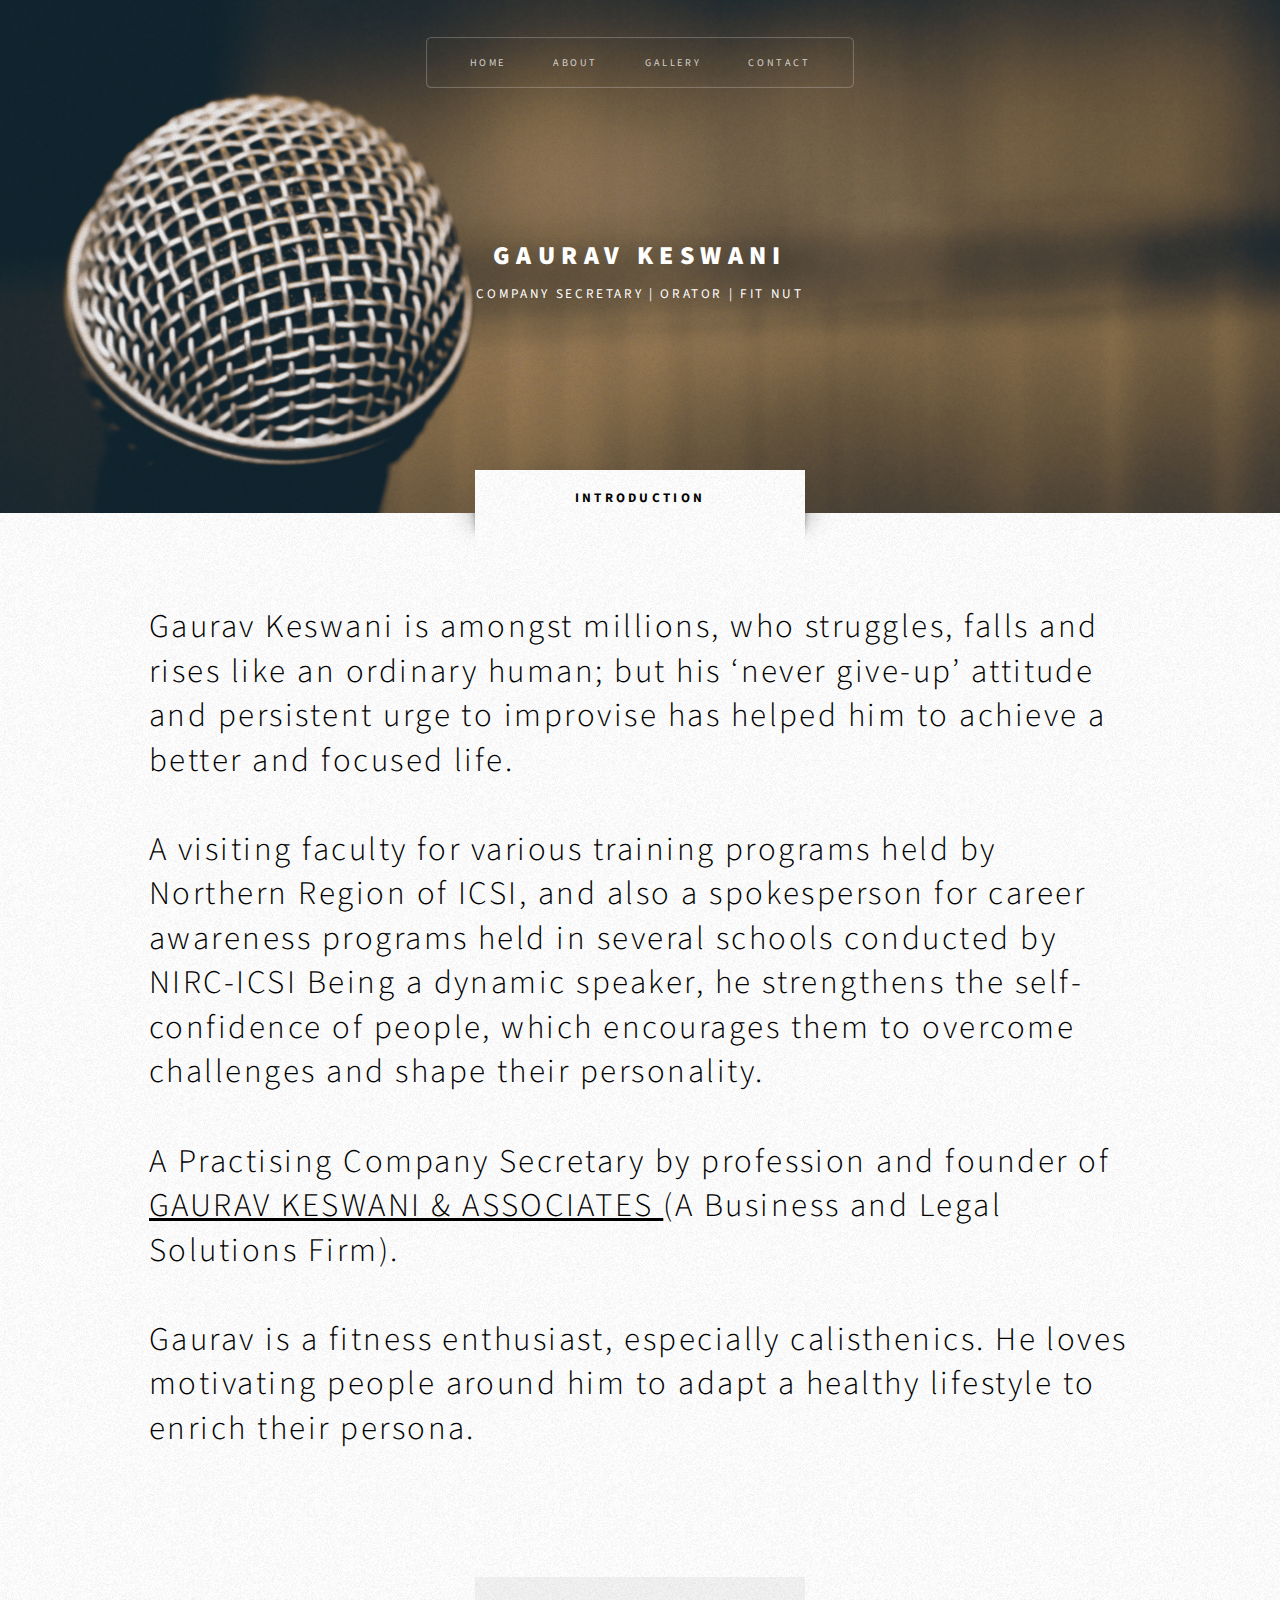
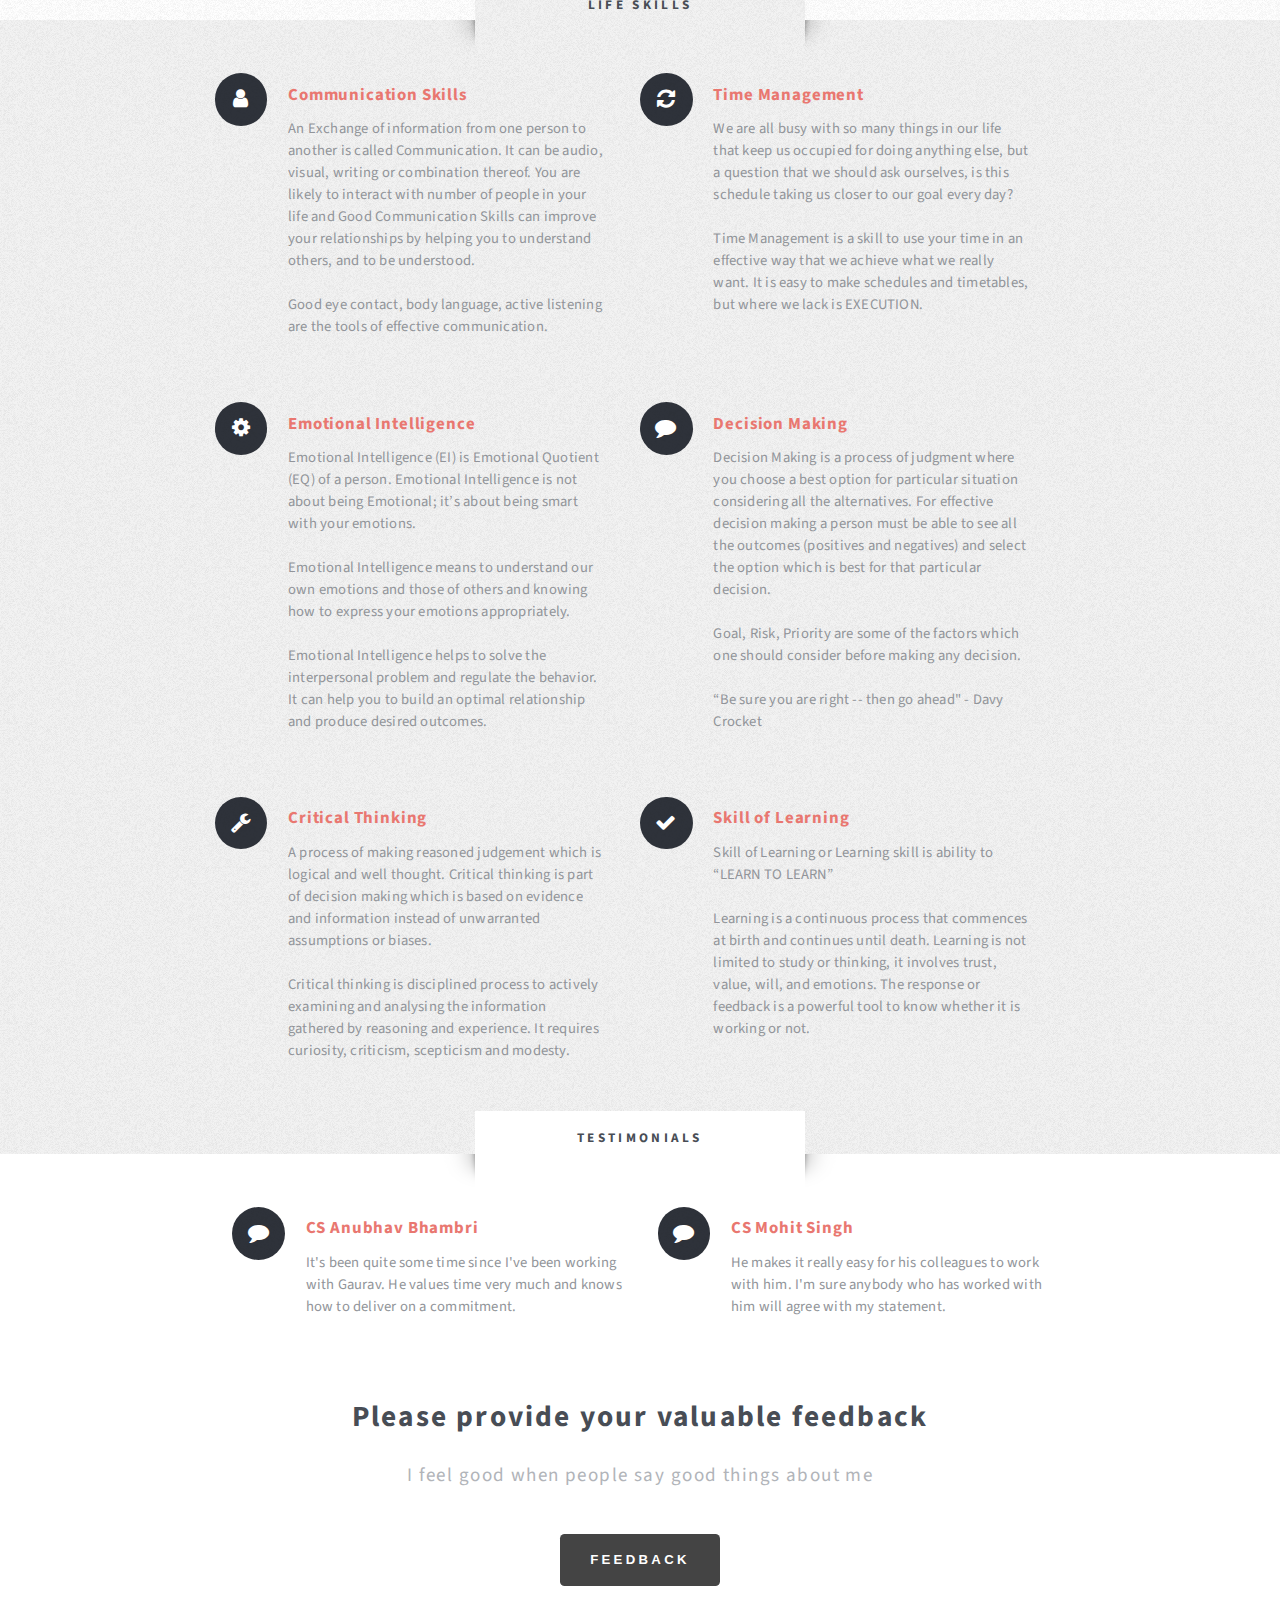
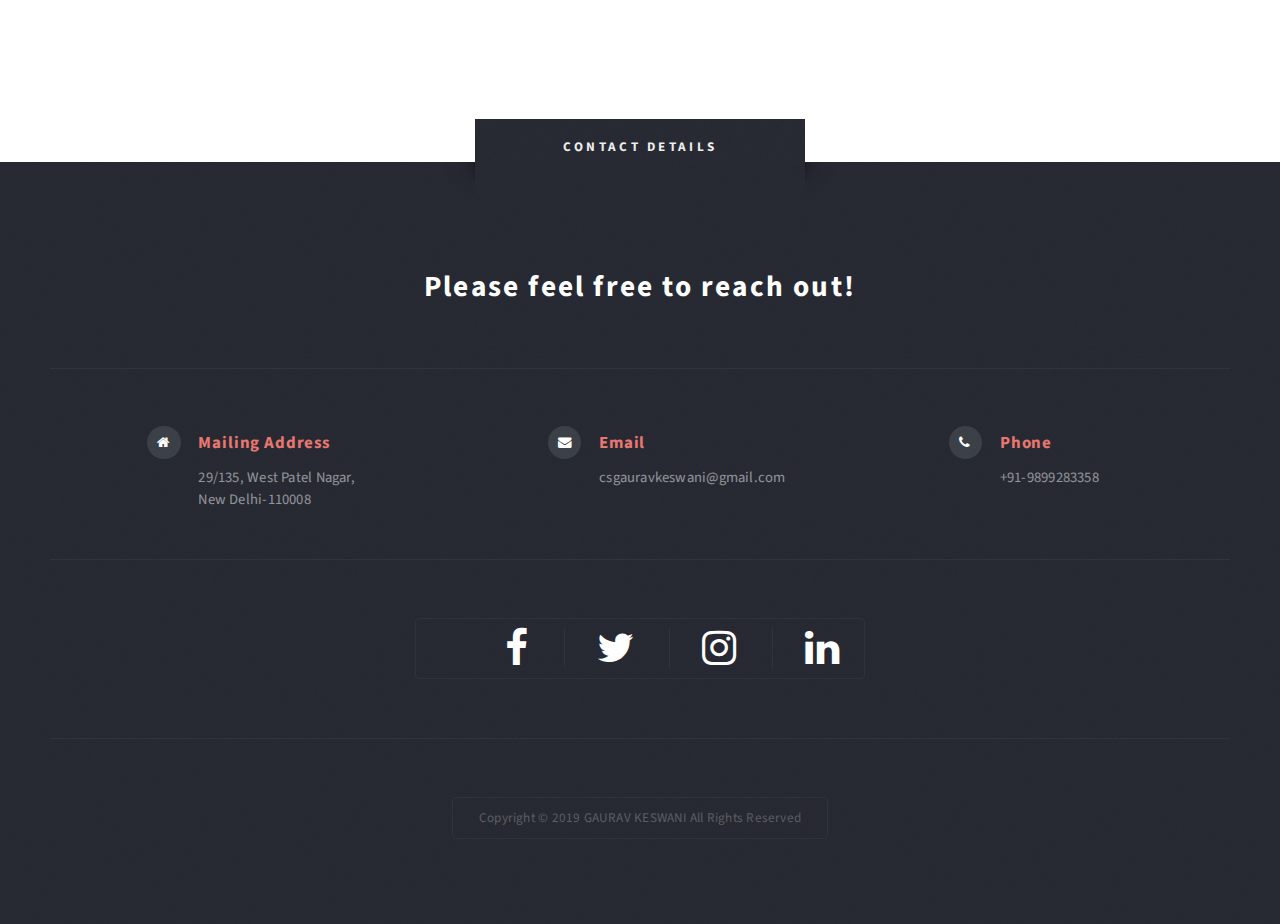
==== index.html @ 76a70253 "added responsiveness to footer social icons" ====
<!DOCTYPE HTML>
<!--
	Escape Velocity by HTML5 UP
	html5up.net | @ajlkn
	Free for personal and commercial use under the CCA 3.0 license (html5up.net/license)
-->
<html>
	<head>
		<title>Gaurav Keswani</title>
		<meta charset="utf-8" />
		<meta name="viewport" content="width=device-width, initial-scale=1, user-scalable=no" />
		<link rel="stylesheet" href="assets/css/main.css" />
	</head>
	<body class="homepage is-preload">
		<div id="page-wrapper">

			<!-- Header -->
				<section id="header" class="wrapper">

					<!-- Logo -->
						<div id="logo">
							<h1>Gaurav Keswani</h1>
							<p>Company Secretary | Orator | Fit Nut</p>
						</div>

					<!-- Nav -->
						<nav id="nav">
							<ul>
								<li class="current"><a href="/">Home</a></li>
								<li><a href="./about.html">About</a></li>
								<li><a href="/">Gallery</a></li>
								<li><a href="#footer">Contact</a></li>
							</ul>
						</nav>

				</section>

			<!-- Intro -->
				<section id="intro" class="wrapper style1">
					<div class="title">Introduction</div>
					<div class="container">
						<p class="style2">
							Gaurav Keswani is amongst millions, who struggles,  falls and rises like an ordinary human; but his ‘never give-up’ attitude and persistent urge to improvise has helped him to achieve a better and focused life. <br/> <br/>
							A visiting faculty for various training programs held by Northern Region of ICSI, and also a spokesperson for career awareness programs held in several schools conducted by NIRC-ICSI Being a dynamic speaker, he strengthens the self-confidence of people, which encourages them to overcome challenges and shape their personality.<br/> <br/>
							A Practising Company Secretary by profession and founder of <a href="https://gka.business.site/" target="_blank"><span style="text-decoration: underline"> GAURAV KESWANI & ASSOCIATES </span></a> (A Business and Legal Solutions Firm).<br/> <br/>
							Gaurav is a fitness enthusiast, especially calisthenics. He loves motivating people around him to adapt a healthy lifestyle to enrich their persona. 
						</p>
					</div>
				</section>

			<!-- Blog -->
			<section id="highlights" class="wrapper style3">
				<div class="title">Life Skills</div>
				<div class="container">
					<div class="row aln-center">
						<section id="features">
							<div class="feature-list">
								<div class="row">
									<div class="col-6 col-12-medium">
										<section>
											<h3 class="icon fa-user">Communication Skills</h3>
											<p>An Exchange of information from one person to another is called Communication. It can be audio, visual, writing or combination thereof. You are likely to interact with number of people in your life and Good Communication Skills can improve your relationships by helping you to understand others, and to be understood.<br/> <br/>
												Good eye contact, body language, active listening are the tools of effective communication.
											</p>
										</section>
									</div>
									<div class="col-6 col-12-medium">
										<section>
											<h3 class="icon fa-refresh">Time Management</h3>
											<p>We are all busy with so many things in our life that keep us occupied for doing anything else, but a question that we should ask ourselves, is this schedule taking us closer to our goal every day? <br/> <br/>
												Time Management is a skill to use your time in an effective way that we achieve what we really want. It is easy to make schedules and timetables, but where we lack is EXECUTION. 
											</p>
										</section>
									</div>
									<div class="col-6 col-12-medium">
										<section>
											<h3 class="icon fa-cog">Emotional Intelligence</h3>
											<p>Emotional Intelligence (EI) is Emotional Quotient (EQ) of a person. Emotional Intelligence is not about being Emotional; it’s about being smart with your emotions.<br/> <br/>
												Emotional Intelligence means to understand our own emotions and those of others and knowing how to express your emotions appropriately.<br/> <br/>
												Emotional Intelligence helps to solve the interpersonal problem and regulate the behavior. It can help you to build an optimal relationship and produce desired outcomes.
											</p>
										</section>
									</div>
									<div class="col-6 col-12-medium">
										<section>
											<h3 class="icon fa-comment">Decision Making</h3>
											<p>Decision Making is a process of judgment where you choose a best option for particular situation considering all the alternatives. For effective decision making a person must be able to see all the outcomes (positives and negatives) and select the option which is best for that particular decision.<br/> <br/>
											Goal, Risk, Priority are some of the factors which one should consider before making any decision.<br/> <br/>
											“Be sure you are right -- then go ahead" - Davy Crocket
											</p>
										</section>
									</div>
									<div class="col-6 col-12-medium">
										<section>
											<h3 class="icon fa-wrench">Critical Thinking</h3>
											<p>A process of making reasoned judgement which is logical and well thought. Critical thinking is part of decision making which is based on evidence and information instead of unwarranted assumptions or biases. <br/> <br/>
												Critical thinking is disciplined process to actively examining and analysing the information gathered by reasoning and experience. It requires curiosity, criticism, scepticism and modesty.
											</p>
										</section>
									</div>
									<div class="col-6 col-12-medium">
										<section>
											<h3 class="icon fa-check">Skill of Learning</h3>
											<p>Skill of Learning or Learning skill is ability to “LEARN TO LEARN”<br/> <br/>
												Learning is a continuous process that commences at birth and continues until death. Learning is not limited to study or thinking, it involves trust, value, will, and emotions. The response or feedback is a powerful tool to know whether it is working or not.
											</p>
										</section>
									</div>
								</div>
							</div>
						</section>
					</div>
				</div>
			</section>

			<!-- Testimonials -->
				<section id="main" class="wrapper style2">
					<div class="title">Testimonials</div>
					<div class="container">
						<!-- Features -->
						<section id="features">
							<div class="feature-list">
								<div class="row">
									<div class="col-6 col-12-medium">
										<section>
											<h3 class="icon fa-comment">CS Anubhav Bhambri</h3>
											<p>It's been quite some time since I've been working with Gaurav. He values time very much and knows how to deliver on a commitment.</p>
										</section>
									</div>
									<div class="col-6 col-12-medium">
										<section>
											<h3 class="icon fa-comment">CS Mohit Singh</h3>
											<p>He makes it really easy for his colleagues to work with him. I'm sure anybody who has worked with him will agree with my statement.</p>
										</section>
									</div>
								</div>
							</div> <br/> <br/>
							<header class="style1">
								<h2>Please provide your valuable feedback</h2>
								<p>I feel good when people say good things about me</p><br/><br/>
								<a href="./feedback-form.html" target="_blank">
									<button class="feedback-button" style="color: white">Feedback</button>
								</a>
							</header>
						</section>
					</div>
				</section>

			<!-- Footer -->
				<section id="footer" class="wrapper">
					<div class="title">Contact Details</div>
					<div class="container">
						<header class="style1">
							<h2>Please feel free to reach out!</h2>
						</header>
						<div class="row">
							<div class="col-12-medium footer-container">
								
								<!-- Contact -->
								<section class="feature-list small">
									<div class="row" style="display: flex; align-items: flex-start; justify-content: space-between">
										<div style="width: 30%" class="col-6 col-12-small footer-items">
											<section>
												<h3 class="icon fa-home">Mailing Address</h3>
												<p>
													29/135, West Patel Nagar, <br />
													New Delhi-110008
												</p>
											</section>
										</div>
										<div style="width: 30%" class="col-6 col-12-small footer-items">
											<section>
												<h3 class="icon fa-envelope">Email</h3>
												<p>
													csgauravkeswani@gmail.com
												</p>
											</section>
										</div>
											<div style="width: 30%" class="col-6 col-12-small footer-items">
												<section>
													<h3 class="icon fa-phone">Phone</h3>
													<p>
														+91-9899283358
													</p>
												</section>
											</div>
									</section>

							</div>
						</div>
						<div id="copyright">
							<ul style="margin: auto">
								<a href="https://www.facebook.com/Gaurav287" target="_blank" style="text-decoration: none;">
									<li class="icon fa-facebook footer-social-icons" style="color: white; font-size: 2rem; border-left: none !important;"></li>
								</a>
								<a href="https://twitter.com/gauravkeswani28" target="_blank" style="text-decoration: none">
									<li class="icon fa-twitter footer-social-icons"></li>
								</a>
								<a href="https://www.instagram.com/gkeswani1/" target="_blank" style="text-decoration: none">
									<li class="icon fa-instagram footer-social-icons"></li>
								</a>
								<a href="https://www.linkedin.com/in/gauravkeswani287/?originalSubdomain=in" target="_blank" style="text-decoration: none">
									<li class="icon fa-linkedin footer-social-icons"></li>
								</a>
							</ul>
						</div>
						<div id="copyright">
							<ul>
								<li>Copyright &copy; 2019 GAURAV KESWANI All Rights Reserved</li>
							</ul>
						</div>
					</div>
				</section>

		</div>

		<!-- Scripts -->
			<script src="assets/js/jquery.min.js"></script>
			<script src="assets/js/jquery.dropotron.min.js"></script>
			<script src="assets/js/browser.min.js"></script>
			<script src="assets/js/breakpoints.min.js"></script>
			<script src="assets/js/util.js"></script>
			<script src="assets/js/main.js"></script>
	</body>
</html>
---- assets/css/main.css ----
@import url("font-awesome.min.css");
@import url("https://fonts.googleapis.com/css?family=Source+Sans+Pro:400,400italic,700,900");

/*
	Escape Velocity by HTML5 UP
	html5up.net | @ajlkn
	Free for personal and commercial use under the CCA 3.0 license (html5up.net/license)
*/

html, body, div, span, applet, object,
iframe, h1, h2, h3, h4, h5, h6, p, blockquote,
pre, a, abbr, acronym, address, big, cite,
code, del, dfn, em, img, ins, kbd, q, s, samp,
small, strike, strong, sub, sup, tt, var, b,
u, i, center, dl, dt, dd, ol, ul, li, fieldset,
form, label, legend, table, caption, tbody,
tfoot, thead, tr, th, td, article, aside,
canvas, details, embed, figure, figcaption,
footer, header, hgroup, menu, nav, output, ruby,
section, summary, time, mark, audio, video {
	margin: 0;
	padding: 0;
	border: 0;
	font-size: 100%;
	font: inherit;
	vertical-align: baseline;}

article, aside, details, figcaption, figure,
footer, header, hgroup, menu, nav, section {
	display: block;}

body {
	line-height: 1;
}

ol, ul {
	list-style: none;
}

blockquote, q {
	quotes: none;
}

	blockquote:before, blockquote:after, q:before, q:after {
		content: '';
		content: none;
	}

table {
	border-collapse: collapse;
	border-spacing: 0;
}

body {
	-webkit-text-size-adjust: none;
}

mark {
	background-color: transparent;
	color: inherit;
}

input::-moz-focus-inner {
	border: 0;
	padding: 0;
}

input, select, textarea {
	-moz-appearance: none;
	-webkit-appearance: none;
	-ms-appearance: none;
	appearance: none;
}

/* Basic */

	@-ms-viewport {
		width: device-width;
	}

	html {
		box-sizing: border-box;
	}

	*, *:before, *:after {
		box-sizing: inherit;
	}

	body.is-preload *, body.is-preload *:before, body.is-preload *:after {
		-moz-animation: none !important;
		-webkit-animation: none !important;
		-ms-animation: none !important;
		animation: none !important;
		-moz-transition: none !important;
		-webkit-transition: none !important;
		-ms-transition: none !important;
		transition: none !important;
	}

	body, input, textarea, select {
		font-family: 'Source Sans Pro', sans-serif;
		font-weight: 400;
		color: #919499;
		font-size: 14pt;
		line-height: 1.75em;
		letter-spacing: 0.025em;
	}

	h1, h2, h3, h4, h5, h6 {
		font-weight: 700;
		color: #484d55;
	}

		h1 a, h2 a, h3 a, h4 a, h5 a, h6 a {
			color: inherit;
			text-decoration: none;
		}

	a {
		-moz-transition: color .25s ease-in-out;
		-webkit-transition: color .25s ease-in-out;
		-ms-transition: color .25s ease-in-out;
		transition: color .25s ease-in-out;
		text-decoration: underline;
		color: #717479;
	}

		a:hover {
			text-decoration: none;
		}

	strong, b {
		font-weight: 700;
		color: #484d55;
	}

	blockquote {
		border-left: solid 0.5em #ddd;
		padding: 1em 0 1em 2em;
		font-style: italic;
	}

	em, i {
		font-style: italic;
	}

	hr {
		border: 0;
		border-top: solid 1px #ddd;
		margin: 2em 0 2em 0;
	}

	sub {
		position: relative;
		top: 0.5em;
		font-size: 0.8em;
	}

	sup {
		position: relative;
		top: -0.5em;
		font-size: 0.8em;
	}

	.nobr {
		white-space: nowrap;
	}

	br.clear {
		clear: both;
	}

	p, ul, ol, dl, table, blockquote, form {
		margin-bottom: 2em;
	}

/* Container */

	.container {
		margin: 0 auto;
		max-width: 100%;
		width: 68em;
	}

		@media screen and (max-width: 1680px) {

			.container {
				width: 70em;
			}

		}

		@media screen and (max-width: 1280px) {

			.container {
				width: calc(100% - 100px);
			}

		}

		@media screen and (max-width: 980px) {

			.container {
				width: calc(100% - 100px);
			}

		}

		@media screen and (max-width: 736px) {

			.container {
				width: calc(100% - 40px);
			}

		}

/* Row */

	.row {
		display: flex;
		/* flex-wrap: wrap; */
		box-sizing: border-box;
		align-items: stretch;
		width: 100%;
	}

		.row > * {
			box-sizing: border-box;
		}

		.row.gtr-uniform > * > :last-child {
			margin-bottom: 0;
		}

		.row.aln-left {
			justify-content: flex-start;
		}

		.row.aln-center {
			justify-content: center;
		}

		.row.aln-right {
			justify-content: flex-end;
		}

		.row.aln-top {
			align-items: flex-start;
		}

		.row.aln-middle {
			align-items: center;
		}

		.row.aln-bottom {
			align-items: flex-end;
		}

		.row > .imp {
			order: -1;
		}

		.row > .col-1 {
			width: 8.3333333333%;
		}

		.row > .off-1 {
			margin-left: 8.3333333333%;
		}

		.row > .col-2 {
			width: 16.6666666667%;
		}

		.row > .off-2 {
			margin-left: 16.6666666667%;
		}

		.row > .col-3 {
			width: 25%;
		}

		.row > .off-3 {
			margin-left: 25%;
		}

		.row > .col-4 {
			width: 33.3333333333%;
		}

		.row > .off-4 {
			margin-left: 33.3333333333%;
		}

		.row > .col-5 {
			width: 41.6666666667%;
		}

		.row > .off-5 {
			margin-left: 41.6666666667%;
		}

		.row > .col-6 {
			width: 50%;
		}

		.row > .off-6 {
			margin-left: 50%;
		}

		.row > .col-7 {
			width: 58.3333333333%;
		}

		.row > .off-7 {
			margin-left: 58.3333333333%;
		}

		.row > .col-8 {
			width: 66.6666666667%;
		}

		.row > .off-8 {
			margin-left: 66.6666666667%;
		}

		.row > .col-9 {
			width: 75%;
		}

		.row > .off-9 {
			margin-left: 75%;
		}

		.row > .col-10 {
			width: 83.3333333333%;
		}

		.row > .off-10 {
			margin-left: 83.3333333333%;
		}

		.row > .col-11 {
			width: 91.6666666667%;
		}

		.row > .off-11 {
			margin-left: 91.6666666667%;
		}

		.row > .col-12 {
			width: 100%;
		}

		.row > .off-12 {
			margin-left: 100%;
		}

		.row.gtr-0 {
			margin-top: 0px;
			margin-left: 0px;
		}

			.row.gtr-0 > * {
				padding: 0px 0 0 0px;
			}

			.row.gtr-0.gtr-uniform {
				margin-top: 0px;
			}

				.row.gtr-0.gtr-uniform > * {
					padding-top: 0px;
				}

		.row.gtr-25 {
			margin-top: -12.5px;
			margin-left: -12.5px;
		}

			.row.gtr-25 > * {
				padding: 12.5px 0 0 12.5px;
			}

			.row.gtr-25.gtr-uniform {
				margin-top: -12.5px;
			}

				.row.gtr-25.gtr-uniform > * {
					padding-top: 12.5px;
				}

		.row.gtr-50 {
			margin-top: -25px;
			margin-left: -25px;
		}

			.row.gtr-50 > * {
				padding: 25px 0 0 25px;
			}

			.row.gtr-50.gtr-uniform {
				margin-top: -25px;
			}

				.row.gtr-50.gtr-uniform > * {
					padding-top: 25px;
				}

		.row {
			margin-top: -50px;
			margin-left: -50px;
		}

			.row > * {
				padding: 50px 0 0 50px;
			}

			.row.gtr-uniform {
				margin-top: -50px;
			}

				.row.gtr-uniform > * {
					padding-top: 50px;
				}

		.row.gtr-150 {
			margin-top: -75px;
			margin-left: -75px;
		}

			.row.gtr-150 > * {
				padding: 75px 0 0 75px;
			}

			.row.gtr-150.gtr-uniform {
				margin-top: -75px;
			}

				.row.gtr-150.gtr-uniform > * {
					padding-top: 75px;
				}

		.row.gtr-200 {
			margin-top: -100px;
			margin-left: -100px;
		}

			.row.gtr-200 > * {
				padding: 100px 0 0 100px;
			}

			.row.gtr-200.gtr-uniform {
				margin-top: -100px;
			}

				.row.gtr-200.gtr-uniform > * {
					padding-top: 100px;
				}

		@media screen and (max-width: 1680px) {

			.row {
				display: flex;
				flex-wrap: wrap;
				box-sizing: border-box;
				align-items: stretch;
			}

				.row > * {
					box-sizing: border-box;
				}

				.row.gtr-uniform > * > :last-child {
					margin-bottom: 0;
				}

				.row.aln-left {
					justify-content: flex-start;
				}

				.row.aln-center {
					justify-content: center;
				}

				.row.aln-right {
					justify-content: flex-end;
				}

				.row.aln-top {
					align-items: flex-start;
				}

				.row.aln-middle {
					align-items: center;
				}

				.row.aln-bottom {
					align-items: flex-end;
				}

				.row > .imp-xlarge {
					order: -1;
				}

				.row > .col-1-xlarge {
					width: 8.3333333333%;
				}

				.row > .off-1-xlarge {
					margin-left: 8.3333333333%;
				}

				.row > .col-2-xlarge {
					width: 16.6666666667%;
				}

				.row > .off-2-xlarge {
					margin-left: 16.6666666667%;
				}

				.row > .col-3-xlarge {
					width: 25%;
				}

				.row > .off-3-xlarge {
					margin-left: 25%;
				}

				.row > .col-4-xlarge {
					width: 33.3333333333%;
				}

				.row > .off-4-xlarge {
					margin-left: 33.3333333333%;
				}

				.row > .col-5-xlarge {
					width: 41.6666666667%;
				}

				.row > .off-5-xlarge {
					margin-left: 41.6666666667%;
				}

				.row > .col-6-xlarge {
					width: 50%;
				}

				.row > .off-6-xlarge {
					margin-left: 50%;
				}

				.row > .col-7-xlarge {
					width: 58.3333333333%;
				}

				.row > .off-7-xlarge {
					margin-left: 58.3333333333%;
				}

				.row > .col-8-xlarge {
					width: 66.6666666667%;
				}

				.row > .off-8-xlarge {
					margin-left: 66.6666666667%;
				}

				.row > .col-9-xlarge {
					width: 75%;
				}

				.row > .off-9-xlarge {
					margin-left: 75%;
				}

				.row > .col-10-xlarge {
					width: 83.3333333333%;
				}

				.row > .off-10-xlarge {
					margin-left: 83.3333333333%;
				}

				.row > .col-11-xlarge {
					width: 91.6666666667%;
				}

				.row > .off-11-xlarge {
					margin-left: 91.6666666667%;
				}

				.row > .col-12-xlarge {
					width: 100%;
				}

				.row > .off-12-xlarge {
					margin-left: 100%;
				}

				.row.gtr-0 {
					margin-top: 0px;
					margin-left: 0px;
				}

					.row.gtr-0 > * {
						padding: 0px 0 0 0px;
					}

					.row.gtr-0.gtr-uniform {
						margin-top: 0px;
					}

						.row.gtr-0.gtr-uniform > * {
							padding-top: 0px;
						}

				.row.gtr-25 {
					margin-top: -12.5px;
					margin-left: -12.5px;
				}

					.row.gtr-25 > * {
						padding: 12.5px 0 0 12.5px;
					}

					.row.gtr-25.gtr-uniform {
						margin-top: -12.5px;
					}

						.row.gtr-25.gtr-uniform > * {
							padding-top: 12.5px;
						}

				.row.gtr-50 {
					margin-top: -25px;
					margin-left: -25px;
				}

					.row.gtr-50 > * {
						padding: 25px 0 0 25px;
					}

					.row.gtr-50.gtr-uniform {
						margin-top: -25px;
					}

						.row.gtr-50.gtr-uniform > * {
							padding-top: 25px;
						}

				.row {
					margin-top: -50px;
					margin-left: -50px;
				}

					.row > * {
						padding: 50px 0 0 50px;
					}

					.row.gtr-uniform {
						margin-top: -50px;
					}

						.row.gtr-uniform > * {
							padding-top: 50px;
						}

				.row.gtr-150 {
					margin-top: -75px;
					margin-left: -75px;
				}

					.row.gtr-150 > * {
						padding: 75px 0 0 75px;
					}

					.row.gtr-150.gtr-uniform {
						margin-top: -75px;
					}

						.row.gtr-150.gtr-uniform > * {
							padding-top: 75px;
						}

				.row.gtr-200 {
					margin-top: -100px;
					margin-left: -100px;
				}

					.row.gtr-200 > * {
						padding: 100px 0 0 100px;
					}

					.row.gtr-200.gtr-uniform {
						margin-top: -100px;
					}

						.row.gtr-200.gtr-uniform > * {
							padding-top: 100px;
						}

		}

		@media screen and (max-width: 1280px) {

			.row {
				display: flex;
				flex-wrap: wrap;
				box-sizing: border-box;
				align-items: stretch;
			}

				.row > * {
					box-sizing: border-box;
				}

				.row.gtr-uniform > * > :last-child {
					margin-bottom: 0;
				}

				.row.aln-left {
					justify-content: flex-start;
				}

				.row.aln-center {
					justify-content: center;
				}

				.row.aln-right {
					justify-content: flex-end;
				}

				.row.aln-top {
					align-items: flex-start;
				}

				.row.aln-middle {
					align-items: center;
				}

				.row.aln-bottom {
					align-items: flex-end;
				}

				.row > .imp-large {
					order: -1;
				}

				.row > .col-1-large {
					width: 8.3333333333%;
				}

				.row > .off-1-large {
					margin-left: 8.3333333333%;
				}

				.row > .col-2-large {
					width: 16.6666666667%;
				}

				.row > .off-2-large {
					margin-left: 16.6666666667%;
				}

				.row > .col-3-large {
					width: 25%;
				}

				.row > .off-3-large {
					margin-left: 25%;
				}

				.row > .col-4-large {
					width: 33.3333333333%;
				}

				.row > .off-4-large {
					margin-left: 33.3333333333%;
				}

				.row > .col-5-large {
					width: 41.6666666667%;
				}

				.row > .off-5-large {
					margin-left: 41.6666666667%;
				}

				.row > .col-6-large {
					width: 50%;
				}

				.row > .off-6-large {
					margin-left: 50%;
				}

				.row > .col-7-large {
					width: 58.3333333333%;
				}

				.row > .off-7-large {
					margin-left: 58.3333333333%;
				}

				.row > .col-8-large {
					width: 66.6666666667%;
				}

				.row > .off-8-large {
					margin-left: 66.6666666667%;
				}

				.row > .col-9-large {
					width: 75%;
				}

				.row > .off-9-large {
					margin-left: 75%;
				}

				.row > .col-10-large {
					width: 83.3333333333%;
				}

				.row > .off-10-large {
					margin-left: 83.3333333333%;
				}

				.row > .col-11-large {
					width: 91.6666666667%;
				}

				.row > .off-11-large {
					margin-left: 91.6666666667%;
				}

				.row > .col-12-large {
					width: 100%;
				}

				.row > .off-12-large {
					margin-left: 100%;
				}

				.row.gtr-0 {
					margin-top: 0px;
					margin-left: 0px;
				}

					.row.gtr-0 > * {
						padding: 0px 0 0 0px;
					}

					.row.gtr-0.gtr-uniform {
						margin-top: 0px;
					}

						.row.gtr-0.gtr-uniform > * {
							padding-top: 0px;
						}

				.row.gtr-25 {
					margin-top: -8.75px;
					margin-left: -8.75px;
				}

					.row.gtr-25 > * {
						padding: 8.75px 0 0 8.75px;
					}

					.row.gtr-25.gtr-uniform {
						margin-top: -8.75px;
					}

						.row.gtr-25.gtr-uniform > * {
							padding-top: 8.75px;
						}

				.row.gtr-50 {
					margin-top: -17.5px;
					margin-left: -17.5px;
				}

					.row.gtr-50 > * {
						padding: 17.5px 0 0 17.5px;
					}

					.row.gtr-50.gtr-uniform {
						margin-top: -17.5px;
					}

						.row.gtr-50.gtr-uniform > * {
							padding-top: 17.5px;
						}

				.row {
					margin-top: -35px;
					margin-left: -35px;
				}

					.row > * {
						padding: 35px 0 0 35px;
					}

					.row.gtr-uniform {
						margin-top: -35px;
					}

						.row.gtr-uniform > * {
							padding-top: 35px;
						}

				.row.gtr-150 {
					margin-top: -52.5px;
					margin-left: -52.5px;
				}

					.row.gtr-150 > * {
						padding: 52.5px 0 0 52.5px;
					}

					.row.gtr-150.gtr-uniform {
						margin-top: -52.5px;
					}

						.row.gtr-150.gtr-uniform > * {
							padding-top: 52.5px;
						}

				.row.gtr-200 {
					margin-top: -70px;
					margin-left: -70px;
				}

					.row.gtr-200 > * {
						padding: 70px 0 0 70px;
					}

					.row.gtr-200.gtr-uniform {
						margin-top: -70px;
					}

						.row.gtr-200.gtr-uniform > * {
							padding-top: 70px;
						}

		}

		@media screen and (max-width: 980px) {

			.row {
				display: flex;
				flex-wrap: wrap;
				box-sizing: border-box;
				align-items: stretch;
			}

				.row > * {
					box-sizing: border-box;
				}

				.row.gtr-uniform > * > :last-child {
					margin-bottom: 0;
				}

				.row.aln-left {
					justify-content: flex-start;
				}

				.row.aln-center {
					justify-content: center;
				}

				.row.aln-right {
					justify-content: flex-end;
				}

				.row.aln-top {
					align-items: flex-start;
				}

				.row.aln-middle {
					align-items: center;
				}

				.row.aln-bottom {
					align-items: flex-end;
				}

				.row > .imp-medium {
					order: -1;
				}

				.row > .col-1-medium {
					width: 8.3333333333%;
				}

				.row > .off-1-medium {
					margin-left: 8.3333333333%;
				}

				.row > .col-2-medium {
					width: 16.6666666667%;
				}

				.row > .off-2-medium {
					margin-left: 16.6666666667%;
				}

				.row > .col-3-medium {
					width: 25%;
				}

				.row > .off-3-medium {
					margin-left: 25%;
				}

				.row > .col-4-medium {
					width: 33.3333333333%;
				}

				.row > .off-4-medium {
					margin-left: 33.3333333333%;
				}

				.row > .col-5-medium {
					width: 41.6666666667%;
				}

				.row > .off-5-medium {
					margin-left: 41.6666666667%;
				}

				.row > .col-6-medium {
					width: 50%;
				}

				.row > .off-6-medium {
					margin-left: 50%;
				}

				.row > .col-7-medium {
					width: 58.3333333333%;
				}

				.row > .off-7-medium {
					margin-left: 58.3333333333%;
				}

				.row > .col-8-medium {
					width: 66.6666666667%;
				}

				.row > .off-8-medium {
					margin-left: 66.6666666667%;
				}

				.row > .col-9-medium {
					width: 75%;
				}

				.row > .off-9-medium {
					margin-left: 75%;
				}

				.row > .col-10-medium {
					width: 83.3333333333%;
				}

				.row > .off-10-medium {
					margin-left: 83.3333333333%;
				}

				.row > .col-11-medium {
					width: 91.6666666667%;
				}

				.row > .off-11-medium {
					margin-left: 91.6666666667%;
				}

				.row > .col-12-medium {
					width: 100%;
				}

				.row > .off-12-medium {
					margin-left: 100%;
				}

				.row.gtr-0 {
					margin-top: 0px;
					margin-left: 0px;
				}

					.row.gtr-0 > * {
						padding: 0px 0 0 0px;
					}

					.row.gtr-0.gtr-uniform {
						margin-top: 0px;
					}

						.row.gtr-0.gtr-uniform > * {
							padding-top: 0px;
						}

				.row.gtr-25 {
					margin-top: -12.5px;
					margin-left: -12.5px;
				}

					.row.gtr-25 > * {
						padding: 12.5px 0 0 12.5px;
					}

					.row.gtr-25.gtr-uniform {
						margin-top: -12.5px;
					}

						.row.gtr-25.gtr-uniform > * {
							padding-top: 12.5px;
						}

				.row.gtr-50 {
					margin-top: -25px;
					margin-left: -25px;
				}

					.row.gtr-50 > * {
						padding: 25px 0 0 25px;
					}

					.row.gtr-50.gtr-uniform {
						margin-top: -25px;
					}

						.row.gtr-50.gtr-uniform > * {
							padding-top: 25px;
						}

				.row {
					margin-top: -50px;
					margin-left: -50px;
				}

					.row > * {
						padding: 50px 0 0 50px;
					}

					.row.gtr-uniform {
						margin-top: -50px;
					}

						.row.gtr-uniform > * {
							padding-top: 50px;
						}

				.row.gtr-150 {
					margin-top: -75px;
					margin-left: -75px;
				}

					.row.gtr-150 > * {
						padding: 75px 0 0 75px;
					}

					.row.gtr-150.gtr-uniform {
						margin-top: -75px;
					}

						.row.gtr-150.gtr-uniform > * {
							padding-top: 75px;
						}

				.row.gtr-200 {
					margin-top: -100px;
					margin-left: -100px;
				}

					.row.gtr-200 > * {
						padding: 100px 0 0 100px;
					}

					.row.gtr-200.gtr-uniform {
						margin-top: -100px;
					}

						.row.gtr-200.gtr-uniform > * {
							padding-top: 100px;
						}

		}

		@media screen and (max-width: 736px) {

			.row {
				display: flex;
				flex-wrap: wrap;
				box-sizing: border-box;
				align-items: stretch;
			}

				.row > * {
					box-sizing: border-box;
				}

				.row.gtr-uniform > * > :last-child {
					margin-bottom: 0;
				}

				.row.aln-left {
					justify-content: flex-start;
				}

				.row.aln-center {
					justify-content: center;
				}

				.row.aln-right {
					justify-content: flex-end;
				}

				.row.aln-top {
					align-items: flex-start;
				}

				.row.aln-middle {
					align-items: center;
				}

				.row.aln-bottom {
					align-items: flex-end;
				}

				.row > .imp-small {
					order: -1;
				}

				.row > .col-1-small {
					width: 8.3333333333%;
				}

				.row > .off-1-small {
					margin-left: 8.3333333333%;
				}

				.row > .col-2-small {
					width: 16.6666666667%;
				}

				.row > .off-2-small {
					margin-left: 16.6666666667%;
				}

				.row > .col-3-small {
					width: 25%;
				}

				.row > .off-3-small {
					margin-left: 25%;
				}

				.row > .col-4-small {
					width: 33.3333333333%;
				}

				.row > .off-4-small {
					margin-left: 33.3333333333%;
				}

				.row > .col-5-small {
					width: 41.6666666667%;
				}

				.row > .off-5-small {
					margin-left: 41.6666666667%;
				}

				.row > .col-6-small {
					width: 50%;
				}

				.row > .off-6-small {
					margin-left: 50%;
				}

				.row > .col-7-small {
					width: 58.3333333333%;
				}

				.row > .off-7-small {
					margin-left: 58.3333333333%;
				}

				.row > .col-8-small {
					width: 66.6666666667%;
				}

				.row > .off-8-small {
					margin-left: 66.6666666667%;
				}

				.row > .col-9-small {
					width: 75%;
				}

				.row > .off-9-small {
					margin-left: 75%;
				}

				.row > .col-10-small {
					width: 83.3333333333%;
				}

				.row > .off-10-small {
					margin-left: 83.3333333333%;
				}

				.row > .col-11-small {
					width: 91.6666666667%;
				}

				.row > .off-11-small {
					margin-left: 91.6666666667%;
				}

				.row > .col-12-small {
					width: 100%;
				}

				.row > .off-12-small {
					margin-left: 100%;
				}

				.row.gtr-0 {
					margin-top: 0px;
					margin-left: 0px;
				}

					.row.gtr-0 > * {
						padding: 0px 0 0 0px;
					}

					.row.gtr-0.gtr-uniform {
						margin-top: 0px;
					}

						.row.gtr-0.gtr-uniform > * {
							padding-top: 0px;
						}

				.row.gtr-25 {
					margin-top: -7.5px;
					margin-left: -7.5px;
				}

					.row.gtr-25 > * {
						padding: 7.5px 0 0 7.5px;
					}

					.row.gtr-25.gtr-uniform {
						margin-top: -7.5px;
					}

						.row.gtr-25.gtr-uniform > * {
							padding-top: 7.5px;
						}

				.row.gtr-50 {
					margin-top: -15px;
					margin-left: -15px;
				}

					.row.gtr-50 > * {
						padding: 15px 0 0 15px;
					}

					.row.gtr-50.gtr-uniform {
						margin-top: -15px;
					}

						.row.gtr-50.gtr-uniform > * {
							padding-top: 15px;
						}

				.row {
					margin-top: -30px;
					margin-left: -30px;
				}

					.row > * {
						padding: 30px 0 0 30px;
					}

					.row.gtr-uniform {
						margin-top: -30px;
					}

						.row.gtr-uniform > * {
							padding-top: 30px;
						}

				.row.gtr-150 {
					margin-top: -45px;
					margin-left: -45px;
				}

					.row.gtr-150 > * {
						padding: 45px 0 0 45px;
					}

					.row.gtr-150.gtr-uniform {
						margin-top: -45px;
					}

						.row.gtr-150.gtr-uniform > * {
							padding-top: 45px;
						}

				.row.gtr-200 {
					margin-top: -60px;
					margin-left: -60px;
				}

					.row.gtr-200 > * {
						padding: 60px 0 0 60px;
					}

					.row.gtr-200.gtr-uniform {
						margin-top: -60px;
					}

						.row.gtr-200.gtr-uniform > * {
							padding-top: 60px;
						}

		}

/* Section/Article */

	section,
	article {
		margin: 0 0 4em 0;
	}

	section > :last-child,
	article > :last-child,
	section:last-child,
	article:last-child {
		margin-bottom: 0;
	}

	header.style1 {
		text-align: center;
		padding: 3em 0 3em 0;
	}

		header.style1 h2 {
			font-weight: 700;
			font-size: 2em;
			letter-spacing: 0.075em;
			line-height: 1.5em;
		}

		header.style1 p {
			color: #b1b4b9;
			display: block;
			margin: 1.15em 0 0 0;
			font-size: 1.3em;
			letter-spacing: 0.075em;
			line-height: 1.5em;
		}

/* Table */

	table {
		width: 100%;
	}

		table.default {
			width: 100%;
		}

			table.default tbody tr:nth-child(2n+2) {
				background: #f4f4f4;
			}

			table.default td {
				padding: 0.5em 1em 0.5em 1em;
			}

			table.default th {
				text-align: left;
				font-weight: 400;
				padding: 0.5em 1em 0.5em 1em;
			}

			table.default thead {
				background: #484d55;
				color: #fff;
			}

			table.default tfoot {
				background: #eee;
			}

/* Form */

	form label {
		display: block;
		font-weight: 700;
		color: #484d55;
		margin: 0.25em 0 0.5em 0;
	}

	form input[type="text"],
	form input[type="email"],
	form input[type="password"],
	form select,
	form textarea {
		-moz-transition: all .25s ease-in-out;
		-webkit-transition: all .25s ease-in-out;
		-ms-transition: all .25s ease-in-out;
		transition: all .25s ease-in-out;
		-webkit-appearance: none;
		display: block;
		border: 0;
		background: #eee;
		box-shadow: inset 0px 0px 1px 0px #a0a1a7;
		border-radius: 0.35em;
		width: 100%;
		padding: 0.75em 1em 0.75em 1em;
	}

		form input[type="text"]:focus,
		form input[type="email"]:focus,
		form input[type="password"]:focus,
		form select:focus,
		form textarea:focus {
			background: #f8f8f8;
		}

	form input[type="text"],
	form input[type="email"]
	input[type="password"] {
		line-height: 1em;
	}

	form select {
		line-height: 1em;
	}

	form textarea {
		min-height: 8em;
	}

	form ul.actions {
		margin-top: 0;
	}

	form ::-webkit-input-placeholder {
		color: #555 !important;
		font-style: italic;
		line-height: 1.35em;
	}

	form :-moz-placeholder {
		color: #555 !important;
		font-style: italic;
	}

	form ::-moz-placeholder {
		color: #555 !important;
		font-style: italic;
	}

	form :-ms-input-placeholder {
		color: #555 !important;
		font-style: italic;
	}

	form ::-moz-focus-inner {
		border: 0;
	}

/* Image */

	.image {
		display: inline-block;
	}

		.image img {
			display: block;
			width: 100%;
		}

		.image.fit {
			display: block;
			width: 100%;
		}

		.image.left {
			float: left;
			margin: 0 2em 2em 0;
		}

		.image.centered {
			display: block;
			margin: 0 0 2em 0;
		}

			.image.centered img {
				margin: 0 auto;
				width: auto;
			}

		.image.featured {
			display: block;
			width: 100%;
			margin: 0 0 2em 0;
		}

/* Button */

	input[type="button"],
	input[type="submit"],
	input[type="reset"],
	button,
	.button {
		-moz-transition: all .25s ease-in-out;
		-webkit-transition: all .25s ease-in-out;
		-ms-transition: all .25s ease-in-out;
		transition: all .25s ease-in-out;
		display: inline-block;
		background: #444;
		text-align: center;
		text-transform: uppercase;
		font-weight: 700;
		letter-spacing: 0.25em;
		text-decoration: none;
		border-radius: 0.35em;
		border: 0;
		outline: 0;
		cursor: pointer;
		padding: 0 2.25em 0 2.25em;
		font-size: 0.9em;
		min-width: 12em;
		height: 4em;
		line-height: 4em;
	}
	/* .feedback-button {
		margin-top: 20px;
	} */

		input[type="button"]:hover,
		input[type="submit"]:hover,
		input[type="reset"]:hover,
		button:hover,
		.button:hover {
			background-color: #f98780;
		}

		input[type="button"].large,
		input[type="submit"].large,
		input[type="reset"].large,
		button.large,
		.button.large {
			font-size: 1em;
			min-width: 14em;
		}

		input[type="button"].style1,
		input[type="submit"].style1,
		input[type="reset"].style1,
		button.style1,
		.button.style1 {
			background: #e97770 url("images/overlay.png");
			color: #fff;
		}

			input[type="button"].style1:hover,
			input[type="submit"].style1:hover,
			input[type="reset"].style1:hover,
			button.style1:hover,
			.button.style1:hover {
				background-color: #f98780;
			}

			input[type="button"].style1:active,
			input[type="submit"].style1:active,
			input[type="reset"].style1:active,
			button.style1:active,
			.button.style1:active {
				background-color: #d96760;
			}

		input[type="button"].style2,
		input[type="submit"].style2,
		input[type="reset"].style2,
		button.style2,
		.button.style2 {
			background: none;
			color: #606167;
			box-shadow: inset 0px 0px 2px 0px #a0a1a7;
		}

			input[type="button"].style2:hover,
			input[type="submit"].style2:hover,
			input[type="reset"].style2:hover,
			button.style2:hover,
			.button.style2:hover {
				box-shadow: inset 0px 0px 2px 0px #606167;
			}

			input[type="button"].style2:active,
			input[type="submit"].style2:active,
			input[type="reset"].style2:active,
			button.style2:active,
			.button.style2:active {
				box-shadow: inset 0px 0px 2px 0px #202127;
			}

		input[type="button"].style3,
		input[type="submit"].style3,
		input[type="reset"].style3,
		button.style3,
		.button.style3 {
			background: #2f333b url("images/overlay.png");
			color: #fff;
		}

			input[type="button"].style3:hover,
			input[type="submit"].style3:hover,
			input[type="reset"].style3:hover,
			button.style3:hover,
			.button.style3:hover {
				background-color: #3f434b;
			}

			input[type="button"].style3:active,
			input[type="submit"].style3:active,
			input[type="reset"].style3:active,
			button.style3:active,
			.button.style3:active {
				background-color: #1f232b;
			}

/* List */

	ul {
		list-style: disc;
		padding-left: 1em;
	}

		ul li {
			padding-left: 0.5em;
		}

		ul.style2 {
			list-style: none;
			padding-left: 0;
		}

			ul.style2 li {
				border-top: solid 1px #eee;
				padding: 1.5em 0 0 0;
				margin: 1.5em 0 0 0;
			}

				ul.style2 li:first-child {
					border-top: 0;
					padding-top: 0;
					margin-top: 0;
				}

		ul.style3 {
			list-style: none;
			padding-left: 0;
		}

			ul.style3 li {
				border-top: solid 1px #eee;
				padding: 0.5em 0 0 0;
				margin: 0.5em 0 0 0;
			}

				ul.style3 li:first-child {
					border-top: 0;
					padding-top: 0;
					margin-top: 0;
				}

	ol {
		list-style: decimal;
		padding-left: 1.25em;
	}

		ol li {
			padding-left: 0.25em;
		}

/* Actions */

	ul.actions {
		list-style: none;
		padding-left: 0;
		margin: 3em 0 0 0;
	}

		ul.actions li {
			display: inline-block;
			margin: 0 0.75em 0 0.75em;
			padding-left: 0;
		}

			ul.actions li:first-child {
				margin-left: 0;
			}

			ul.actions li:last-child {
				margin-right: 0;
			}

		ul.actions.special {
			text-align: center;
		}

/* Feature List */

	.feature-list {
		display: flex;
		justify-content: center;
		max-width: 58em;
		margin-left: auto;
		margin-right: auto;
		position: relative;
		top: 0.75em;
	}

		.feature-list section {
			border-top: solid 1px #eee;
			padding-top: 3em;
			padding-left: 5em;
			position: relative;
		}

		@media screen and (min-width: 981px) {

			.feature-list > .row > :nth-child(-n + 2) > section {
				border-top: 0;
				padding-top: 0;
			}

		}

		.feature-list h3 {
			color: #e97770 !important;
			margin: -0.35em 0 0.75em 0;
			font-size: 1.15em;
			letter-spacing: 0.05em;
		}

			.feature-list h3:before {
				display: block;
				color: #fff;
				background: #2f333b url("images/overlay.png");
				border-radius: 2.5em;
				text-align: center;
				width: 2.5em;
				height: 2.5em;
				line-height: 2.5em;
				margin-right: 0.75em;
				position: absolute;
				left: 0;
				margin-top: -0.5em;
			}

		.feature-list.small section {
			padding-left: 3.5em;
		}

		.feature-list.small h3:before {
			font-size: 0.8em;
		}

/* Icons */

	.icon {
		text-decoration: none;
	}

		.icon:before {
			display: inline-block;
			font-family: FontAwesome;
			font-size: 1.25em;
			text-decoration: none;
			font-style: normal;
			font-weight: normal;
			line-height: 1;
			-webkit-font-smoothing: antialiased;
			-moz-osx-font-smoothing: grayscale;
		}

		.icon > .label {
			display: none;
		}

/* Box */

	.box header {
		margin: 0 0 1.5em 0;
	}

		.box header.style1 {
			position: relative;
			margin: -0.5em 0 0 0;
			padding-top: 0;
		}

	.box h2 {
		margin: 0 0 0.75em 0;
		font-size: 1.15em;
		letter-spacing: 0.05em;
	}

	.box h3 {
		margin: 0 0 0.5em 0;
		font-size: 1em;
		font-weight: 600;
		letter-spacing: 0.05em;
	}

	.box.post-excerpt .image.left {
		position: relative;
		top: 0.5em;
		width: 5em;
	}

	.box.post-excerpt h3, .box.post-excerpt p {
		margin-left: 7em;
	}

/* Wrapper */

	.wrapper {
		position: relative;
		padding: 6em 0 9em 0;
	}

		.wrapper .title {
			position: absolute;
			top: 0;
			left: 50%;
			text-align: center;
			text-transform: uppercase;
			display: block;
			font-weight: 700;
			letter-spacing: 0.25em;
			font-size: 0.9em;
			width: 25em;
			height: 3.25em;
			top: -3.25em;
			line-height: 3.25em;
			margin-bottom: -3.25em;
			margin-left: -12.5em;
			padding-top: 0.5em;
		}

			.wrapper .title:before {
				content: '';
				position: absolute;
				bottom: -38px;
				left: -35px;
				width: 35px;
				height: 38px;
				background: url("images/shadow.png");
			}

			.wrapper .title:after {
				-moz-transform: scaleX(-1);
				-webkit-transform: scaleX(-1);
				-ms-transform: scaleX(-1);
				transform: scaleX(-1);
				content: '';
				position: absolute;
				bottom: -38px;
				right: -35px;
				width: 35px;
				height: 38px;
				background: url("images/shadow.png");
			}

		.wrapper.style1 {
			background: white url("images/overlay.png");
			color: #eee;
			color: rgba(255, 255, 255, 0.75);
		}

			.wrapper.style1 .title {
				background: white url("images/overlay.png");
				color: black;
			}

			.wrapper.style1 h1, .wrapper.style1 h2, .wrapper.style1 h3, .wrapper.style1 h4, .wrapper.style1 h5, .wrapper.style1 h6, .wrapper.style1 strong, .wrapper.style1 b, .wrapper.style1 a {
				color: #fff;
			}

		.wrapper.style2 {
			background: #fff;
		}

			.wrapper.style2 .title {
				background: #fff;
				color: #484d55;
			}

		.wrapper.style3 {
			background: #f3f3f3 url("images/overlay.png");
		}

			.wrapper.style3 .title {
				background: #f3f3f3 url("images/overlay.png");
				color: #484d55;
			}

			.wrapper.style3 .image {
				border: solid 10px #fff;
			}

/* Page Wrapper */

	#page-wrapper > section {
		margin-bottom: 0;
	}

/* Header */

	#header {
		display: -moz-flex;
		display: -webkit-flex;
		display: -ms-flex;
		display: flex;
		-moz-align-items: center;
		-webkit-align-items: center;
		-ms-align-items: center;
		align-items: center;
		-moz-justify-content: center;
		-webkit-justify-content: center;
		-ms-justify-content: center;
		justify-content: center;
		position: relative;
		height: 24em;
		background: url("../../images/mic-background.jpg") center center;
		background-size: cover;
		padding: 0;
	}

		#header:before {
			content: '';
			position: absolute;
			top: 0;
			left: 0;
			width: 100%;
			height: 100%;
			background: url("images/overlay.png");
		}

		.homepage #header {
			height: 35em;
		}

/* Logo */

	#logo {
		width: 100%;
		text-align: center;
		position: relative;
		top: 1.5em;
	}

		#logo h1 {
			font-weight: 900;
			text-transform: uppercase;
			color: #fff;
			font-size: 2.2em;
			letter-spacing: 0.25em;
		}

		#logo p {
			color: white;
			/* color: rgba(255, 255, 255, 0.5); */
			text-transform: uppercase;
			margin: 1.25em 0 0 0;
			display: block;
			letter-spacing: 0.2em;
			font-size: 0.9em;
		}

/* Nav */

	#nav {
		position: absolute;
		display: block;
		top: 2.5em;
		left: 0;
		width: 100%;
		text-align: center;
	}

		#nav > ul {
			display: inline-block;
			border-radius: 0.35em;
			box-shadow: inset 0px 0px 1px 1px rgba(255, 255, 255, 0.25);
			padding: 0 1.5em 0 1.5em;
		}

			#nav > ul > li {
				display: inline-block;
				text-align: center;
				padding: 0 1.5em 0 1.5em;
			}

				#nav > ul > li > ul {
					display: none;
				}

				#nav > ul > li > a, #nav > ul > li > span {
					display: block;
					color: #eee;
					color: rgba(255, 255, 255, 0.75);
					text-transform: uppercase;
					text-decoration: none;
					font-size: 0.7em;
					letter-spacing: 0.25em;
					height: 5em;
					line-height: 5em;
					-moz-transition: all .25s ease-in-out;
					-webkit-transition: all .25s ease-in-out;
					-o-transition: all .25s ease-in-out;
					-ms-transition: all .25s ease-in-out;
					transition: all .25s ease-in-out;
					outline: 0;
				}

				#nav > ul > li:hover > a {
					color: #fff;
				}

				#nav > ul > li.active > a, #nav > ul > li.active > span {
					color: #fff;
				}

	.dropotron {
		background: #222835 url("images/overlay.png");
		background-color: rgba(44, 50, 63, 0.925);
		padding: 1.25em 1em 1.25em 1em;
		border-radius: 0.35em;
		box-shadow: inset 0px 0px 1px 1px rgba(255, 255, 255, 0.25);
		min-width: 12em;
		text-align: left;
		margin-top: -1.25em;
		margin-left: -1px;
		list-style: none;
	}

		.dropotron.level-0 {
			margin-top: -1px;
			margin-left: 0;
			border-top-left-radius: 0;
			border-top-right-radius: 0;
		}

		.dropotron a, .dropotron span {
			-moz-transition: all .25s ease-in-out;
			-webkit-transition: all .25s ease-in-out;
			-ms-transition: all .25s ease-in-out;
			transition: all .25s ease-in-out;
			display: block;
			color: #eee;
			color: rgba(255, 255, 255, 0.75);
			text-transform: uppercase;
			text-decoration: none;
			font-size: 0.7em;
			letter-spacing: 0.25em;
			border-top: solid 1px rgba(255, 255, 255, 0.15);
			line-height: 3em;
		}

		.dropotron li {
			padding-left: 0;
		}

			.dropotron li:first-child a, .dropotron li:first-child span {
				border-top: 0;
			}

			.dropotron li:hover > a, .dropotron li:hover > span {
				color: #fff;
			}

/* Intro */

	#intro {
		padding-bottom: 8em;
		text-align: center;
	}

		#intro p.style1 {
			font-size: 1.5em;
			letter-spacing: 0.075em;
			color: black;
		}

		#intro p.style2 {
			font-weight: 300;
			color: black;
			border-radius: 0.35em;
			/* box-shadow: inset 0px 0px 1px 1px black; */
			font-size: 1.2em;
			letter-spacing: 0.075em;
			line-height: 1.35em;
			padding: 1em;
			padding-left: 3em;
			padding-right: 3em;
			margin-bottom: 1em;
			text-align: left;
		}
		#intro h1 {
			color: black;
			font-size: 4em;
		}

			#intro p.style2 a {
				color: inherit;
				text-decoration: none;
			}

		#intro p.style3 {
			font-size: 1.1em;
			width: 48em;
			margin: 0 auto;
		}

/* Features */

	#features header.style1 {
		padding-bottom: 5em;
	}

	#features ul.actions {
		margin-top: 5em;
	}

/* Highlights */

	#highlights .highlight {
		text-align: center;
	}

		#highlights .highlight h3 {
			color: #e97770;
			margin: 0 0 0.75em 0;
			font-size: 1.15em;
			letter-spacing: 0.05em;
		}

/* Main */

/* Footer */

	#footer {
		background: #282b34 url("images/overlay.png");
		color: #eee;
		color: rgba(255, 255, 255, 0.5);
		padding-bottom: 6em;
	}

		#footer h1, #footer h2, #footer h3, #footer h4, #footer h5, #footer h6, #footer strong, #footer b, #footer a {
			color: #fff;
		}

		#footer hr {
			border-top-color: #333;
			border-top-color: rgba(255, 255, 255, 0.05);
		}

		#footer form input[type="text"],
		#footer form input[type="email"],
		#footer form input[type="password"],
		#footer form select,
		#footer form textarea {
			background: #ccc;
			box-shadow: none;
		}

			#footer form input[type="text"]:focus,
			#footer form input[type="email"]:focus,
			#footer form input[type="password"]:focus,
			#footer form select:focus,
			#footer form textarea:focus {
				background: #fff;
			}

		#footer input[type="button"],
		#footer input[type="submit"],
		#footer input[type="reset"],
		#footer button,
		#footer .button {
			color: #fff;
			box-shadow: inset 0px 0px 2px 0px rgba(255, 255, 255, 0.5);
		}

			#footer input[type="button"]:hover,
			#footer input[type="submit"]:hover,
			#footer input[type="reset"]:hover,
			#footer button:hover,
			#footer .button:hover {
				color: #fff;
				box-shadow: inset 0px 0px 2px 0px rgba(255, 255, 255, 0.65);
			}

			#footer input[type="button"]:active,
			#footer input[type="submit"]:active,
			#footer input[type="reset"]:active,
			#footer button:active,
			#footer .button:active {
				box-shadow: inset 0px 0px 2px 0px rgba(255, 255, 255, 0.75);
			}

			#footer input[type="button"].style2:active,
			#footer input[type="submit"].style2:active,
			#footer input[type="reset"].style2:active,
			#footer button.style2:active,
			#footer .button.style2:active {
				box-shadow: inset 0px 0px 2px 0px rgba(255, 255, 255, 0.75);
			}

		#footer .title {
			background: #282b34 url("images/overlay.png");
			color: #eee;
		}

		#footer header.style1 {
			padding-bottom: 6em;
			margin-bottom: 6em;
			border-bottom: solid 1px rgba(255, 255, 255, 0.05);
		}

			#footer header.style1 h2 {
				color: #fff;
			}

			#footer header.style1 .p {
				color: inherit;
			}

		#footer .feature-list {
			max-width: 100%;
		}

			#footer .feature-list section {
				border-top-color: rgba(255, 255, 255, 0.05);
			}

			#footer .feature-list h3:before {
				background: #3d4249 url("images/overlay.png");
			}

/* Copyright */

	#copyright {
		text-align: center;
		padding-top: 6em;
		margin-top: 6em;
		border-top: solid 1px rgba(255, 255, 255, 0.05);
	}

		#copyright ul {
			display: inline-block;
			border-radius: 0.35em;
			box-shadow: inset 0px 0px 1px 1px rgba(255, 255, 255, 0.05);
			color: #aaa;
			color: rgba(255, 255, 255, 0.25);
			padding: 0.75em 2em;
			font-size: 0.9em;
		}

			#copyright ul li {
				display: inline-block;
				margin-left: 1em;
				padding-left: 1em;
				border-left: solid 1px #333;
				border-left-color: rgba(255, 255, 255, 0.05);
			}

				#copyright ul li:first-child {
					border-left: 0;
					margin-left: 0;
					padding-left: 0;
				}

		#copyright a {
			color: inherit;
		}

			#copyright a:hover {
				color: #fff;
			}

/* XLarge */

	@media screen and (max-width: 1680px) {

		/* Basic */

			body, input, textarea, select {
				font-size: 12pt;
			}

	}

/* Large */

	@media screen and (max-width: 1280px) {

		/* Basic */

			body, input, select, textarea {
				font-size: 11pt;
				line-height: 1.5em;
				letter-spacing: 0.015em;
			}

		/* Wrapper */

			.wrapper {
				padding: 4em 0 7em 0;
			}

		/* Logo */

			#logo {
				margin-top: -0.5em !important;
			}

				#logo h1 {
					font-size: 1.75em;
				}

		/* Intro */

			#intro {
				padding-bottom: 7em;
			}

				#intro p.style1 {
					font-size: 1.25em;
				}

				#intro p.style2 {
					font-size: 2.25em;
				}

		/* Footer */

			#footer {
				padding-bottom: 4em;
			}

				#footer header.style1 {
					padding-bottom: 4em;
					margin-bottom: 4em;
					border-bottom: solid 1px rgba(255, 255, 255, 0.05);
				}

		/* Copyright */

			#copyright {
				padding-top: 4em;
				margin-top: 4em;
			}

	}

/* Medium */

	#navPanel, #titleBar {
		display: none;
	}

	@media screen and (max-width: 980px) {

		/* Section/Article */

			header br {
				display: none;
			}

		/* Form */

			form ul.actions {
				text-align: center;
			}

		/* Feature List */

			.feature-list {
				max-width: 40em;
			}

				.feature-list section {
					padding-top: 4em;
				}

				.feature-list > .row > :first-child > section {
					border-top: 0;
					padding-top: 0;
				}

		/* Nav */

			#nav {
				display: none;
			}

		/* Logo */

			#logo {
				top: 0;
			}

		/* Intro */

			#intro p.style3 {
				width: auto;
			}

		/* Highlights */

			#highlights .highlight {
				max-width: 40em;
				margin-left: auto;
				margin-right: auto;
			}

		/* Footer */

			#footer .feature-list {
				border-top: solid 1px rgba(255, 255, 255, 0.05);
				padding-top: 4em;
			}

	}

		@media screen and (max-width: 980px) and (min-width: 737px) {

				#footer .feature-list > .row > :nth-child(2) > section {
					border-top: 0;
					padding-top: 0;
				}

		}

	@media screen and (max-width: 980px) {

		/* Nav */

			#page-wrapper {
				-moz-backface-visibility: hidden;
				-webkit-backface-visibility: hidden;
				-ms-backface-visibility: hidden;
				backface-visibility: hidden;
				-moz-transition: -moz-transform 0.5s ease;
				-webkit-transition: -webkit-transform 0.5s ease;
				-ms-transition: -ms-transform 0.5s ease;
				transition: transform 0.5s ease;
				padding-bottom: 1px;
			}

			#titleBar {
				-moz-backface-visibility: hidden;
				-webkit-backface-visibility: hidden;
				-ms-backface-visibility: hidden;
				backface-visibility: hidden;
				-moz-transition: -moz-transform 0.5s ease;
				-webkit-transition: -webkit-transform 0.5s ease;
				-ms-transition: -ms-transform 0.5s ease;
				transition: transform 0.5s ease;
				display: block;
				height: 44px;
				left: 0;
				position: fixed;
				top: 0;
				width: 100%;
				z-index: 10001;
				background: none;
			}

				#titleBar .title {
					display: none;
				}

				#titleBar .toggle {
					position: absolute;
					top: 0;
					left: 0;
					width: 60px;
					height: 44px;
				}

					#titleBar .toggle:before {
						-moz-transition: all .15s ease-in-out;
						-webkit-transition: all .15s ease-in-out;
						-ms-transition: all .15s ease-in-out;
						transition: all .15s ease-in-out;
						font-family: FontAwesome;
						text-decoration: none;
						font-style: normal;
						font-weight: normal;
						-webkit-font-smoothing: antialiased;
						-moz-osx-font-smoothing: grayscale;
						content: '\f0c9';
						font-size: 14px;
						position: absolute;
						top: 6px;
						left: 6px;
						display: block;
						width: 54px;
						height: 38px;
						line-height: 38px;
						text-align: center;
						color: rgba(255, 255, 255, 0.75);
						background-color: rgba(92, 95, 103, 0.5);
						border-radius: 0.25em;
					}

					#titleBar .toggle:active:before {
						background-color: rgba(92, 95, 103, 0.75);
					}

			#navPanel {
				-moz-backface-visibility: hidden;
				-webkit-backface-visibility: hidden;
				-ms-backface-visibility: hidden;
				backface-visibility: hidden;
				-moz-transform: translateX(-275px);
				-webkit-transform: translateX(-275px);
				-ms-transform: translateX(-275px);
				transform: translateX(-275px);
				-moz-transition: -moz-transform 0.5s ease;
				-webkit-transition: -webkit-transform 0.5s ease;
				-ms-transition: -ms-transform 0.5s ease;
				transition: transform 0.5s ease;
				display: block;
				height: 100%;
				left: 0;
				overflow-y: auto;
				position: fixed;
				top: 0;
				width: 275px;
				z-index: 10002;
				background: #242730 url("images/overlay.png");
				box-shadow: inset -3px 0px 4px 0px rgba(0, 0, 0, 0.1);
			}

				#navPanel .link {
					display: block;
					color: rgba(255, 255, 255, 0.5);
					text-transform: uppercase;
					text-decoration: none;
					font-size: 0.85em;
					letter-spacing: 0.15em;
					text-decoration: none;
					height: 44px;
					line-height: 44px;
					border-top: solid 1px rgba(255, 255, 255, 0.05);
					margin: 0 15px 0 15px;
				}

					#navPanel .link:first-child {
						border-top: 0;
					}

				#navPanel .indent-1 {
					display: inline-block;
					width: 1em;
				}

				#navPanel .indent-2 {
					display: inline-block;
					width: 2em;
				}

				#navPanel .indent-3 {
					display: inline-block;
					width: 3em;
				}

				#navPanel .indent-4 {
					display: inline-block;
					width: 4em;
				}

				#navPanel .indent-5 {
					display: inline-block;
					width: 5em;
				}

				#navPanel .depth-0 {
					color: #fff;
				}

			body.navPanel-visible #page-wrapper {
				-moz-transform: translateX(275px);
				-webkit-transform: translateX(275px);
				-ms-transform: translateX(275px);
				transform: translateX(275px);
			}

			body.navPanel-visible #titleBar {
				-moz-transform: translateX(275px);
				-webkit-transform: translateX(275px);
				-ms-transform: translateX(275px);
				transform: translateX(275px);
			}

			body.navPanel-visible #navPanel {
				-moz-transform: translateX(0);
				-webkit-transform: translateX(0);
				-ms-transform: translateX(0);
				transform: translateX(0);
			}

	}

/* Small */

	@media screen and (max-width: 736px) {

		/* Basic */

			body, input, select, textarea {
				line-height: 1.5em;
				font-size: 10.5pt;
				letter-spacing: 0;
			}

			h2, h3, h4, h5, h6 {
				font-size: 1.2em;
				letter-spacing: 0.05em;
				margin: 0 0 1em 0;
			}

			hr {
				margin: 1em 0 1em 0;
			}

		/* Section/Article */

			section, article {
				clear: both;
			}

			header br {
				display: none;
			}

			header.style1 {
				padding: 0 0 1em 0;
			}

				header.style1 h2 {
					font-size: 1.5em;
					letter-spacing: 0.075em;
					line-height: 1.25em;
				}

				header.style1 p {
					font-size: 1em;
					letter-spacing: 0;
					display: block;
					margin: 0;
				}

		/* Button */

			input[type="button"],
			input[type="submit"],
			input[type="reset"],
			button,
			.button {
				display: block;
				width: 100%;
				font-size: 1em;
				max-width: 30em;
				margin: 0 auto;
			}

		/* Actions */

			ul.actions {
				margin: 2em 0 0 0;
			}

				ul.actions li {
					margin: 15px 0 0 0;
					display: block;
				}

					ul.actions li:first-child {
						margin-top: 0;
					}

		/* Feature List */

			.feature-list section {
				padding-top: 2em;
				padding-left: 4em;
			}

			.feature-list h3:before {
				font-size: 0.9em;
			}

		/* Box */

			.box.post-excerpt .image.left {
				position: relative;
				top: 0.25em;
				width: 25%;
				margin: 0;
			}

			.box.post-excerpt h3, .box.post-excerpt p {
				margin-left: 32.5%;
			}

		/* Wrapper */

			.wrapper {
				padding: 3em 0 6em 0;
			}

				.wrapper .title {
					font-size: 0.9em;
					width: 18em;
					height: 2.5em;
					top: -2.5em;
					line-height: 2.5em;
					margin-bottom: -2.5em;
					margin-left: -9em;
					padding-top: 0.5em;
				}

					.wrapper .title:before, .wrapper .title:after {
						height: 15px;
						bottom: -15px;
						background-size: 100% 100%;
					}

		/* Header */

			#header {
				height: 17em;
			}

				.homepage #header {
					height: 20em;
				}

		/* Logo */

			#logo {
				text-align: center;
				padding-left: 2em;
				padding-right: 2em;
			}

				#logo h1 {
					font-size: 1.5em;
					letter-spacing: 0.2em;
				}

				#logo p {
					margin: 1.25em 0 0 0;
					display: block;
					letter-spacing: 0.2em;
					font-size: 0.9em;
				}

		/* Intro */

			#intro {
				text-align: center;
				padding-right: 2em;
				padding-left: 2em;
				padding-bottom: 5em;
				margin: 0 auto;
			}

				#intro p.style1 {
					margin-bottom: 1.5em;
				}

				#intro p.style2 {
					font-size: 1.5em;
					letter-spacing: 0.05em;
					line-height: 1.25em;
					padding: 1.25em;
				}

		/* Features */

			#features header.style1 {
				padding-bottom: 4em;
			}

			#features ul.actions {
				margin-top: 4em;
			}

		/* Content */

			#content {
				padding: 0 0 2em 0;
			}

				#content header.style1 {
					padding-bottom: 2.5em;
				}

		/* Footer */

			#footer {
				padding-bottom: 0;
			}

				#footer header.style1 {
					padding-bottom: 0;
					margin-bottom: 2em;
					border-bottom: 0;
				}

				#footer .feature-list {
					border-top: 0;
					padding-top: 0;
				}

		/* Copyright */

			#copyright {
				padding-top: 0;
				margin-top: 4em;
				border-top: 0;
			}

				#copyright ul {
					padding: 1em 2em;
					width: 100%;
				}

					#copyright ul li {
						display: block;
						margin: 0.5em 0 0 0;
						border-left: 0;
						padding: 0;
					}

						#copyright ul li:first-child {
							margin-top: 0;
						}

	}


/* footer styles added separately */
.footer-container {
	width: 100%;
	
}

.footer-items {
	padding-left: 10%;
	width: 30%;
}

.footer-container section {
	padding-top: 0;
	border-top: none;
}

.footer-social-icons {
	color: white !important; 
	font-size: 2rem !important; 
	border-left: 1px solid rgba(255, 255, 255, 0.05) !important; 
	margin-left: 1em !important; 
	padding-left: 1em !important;
}

@media only screen and (max-width: 750px) {
	.footer-social-icons {
		display: inline-block !important;
		margin-left: 0.7em !important; 
		padding-left: 0.7em !important;	
	}
}
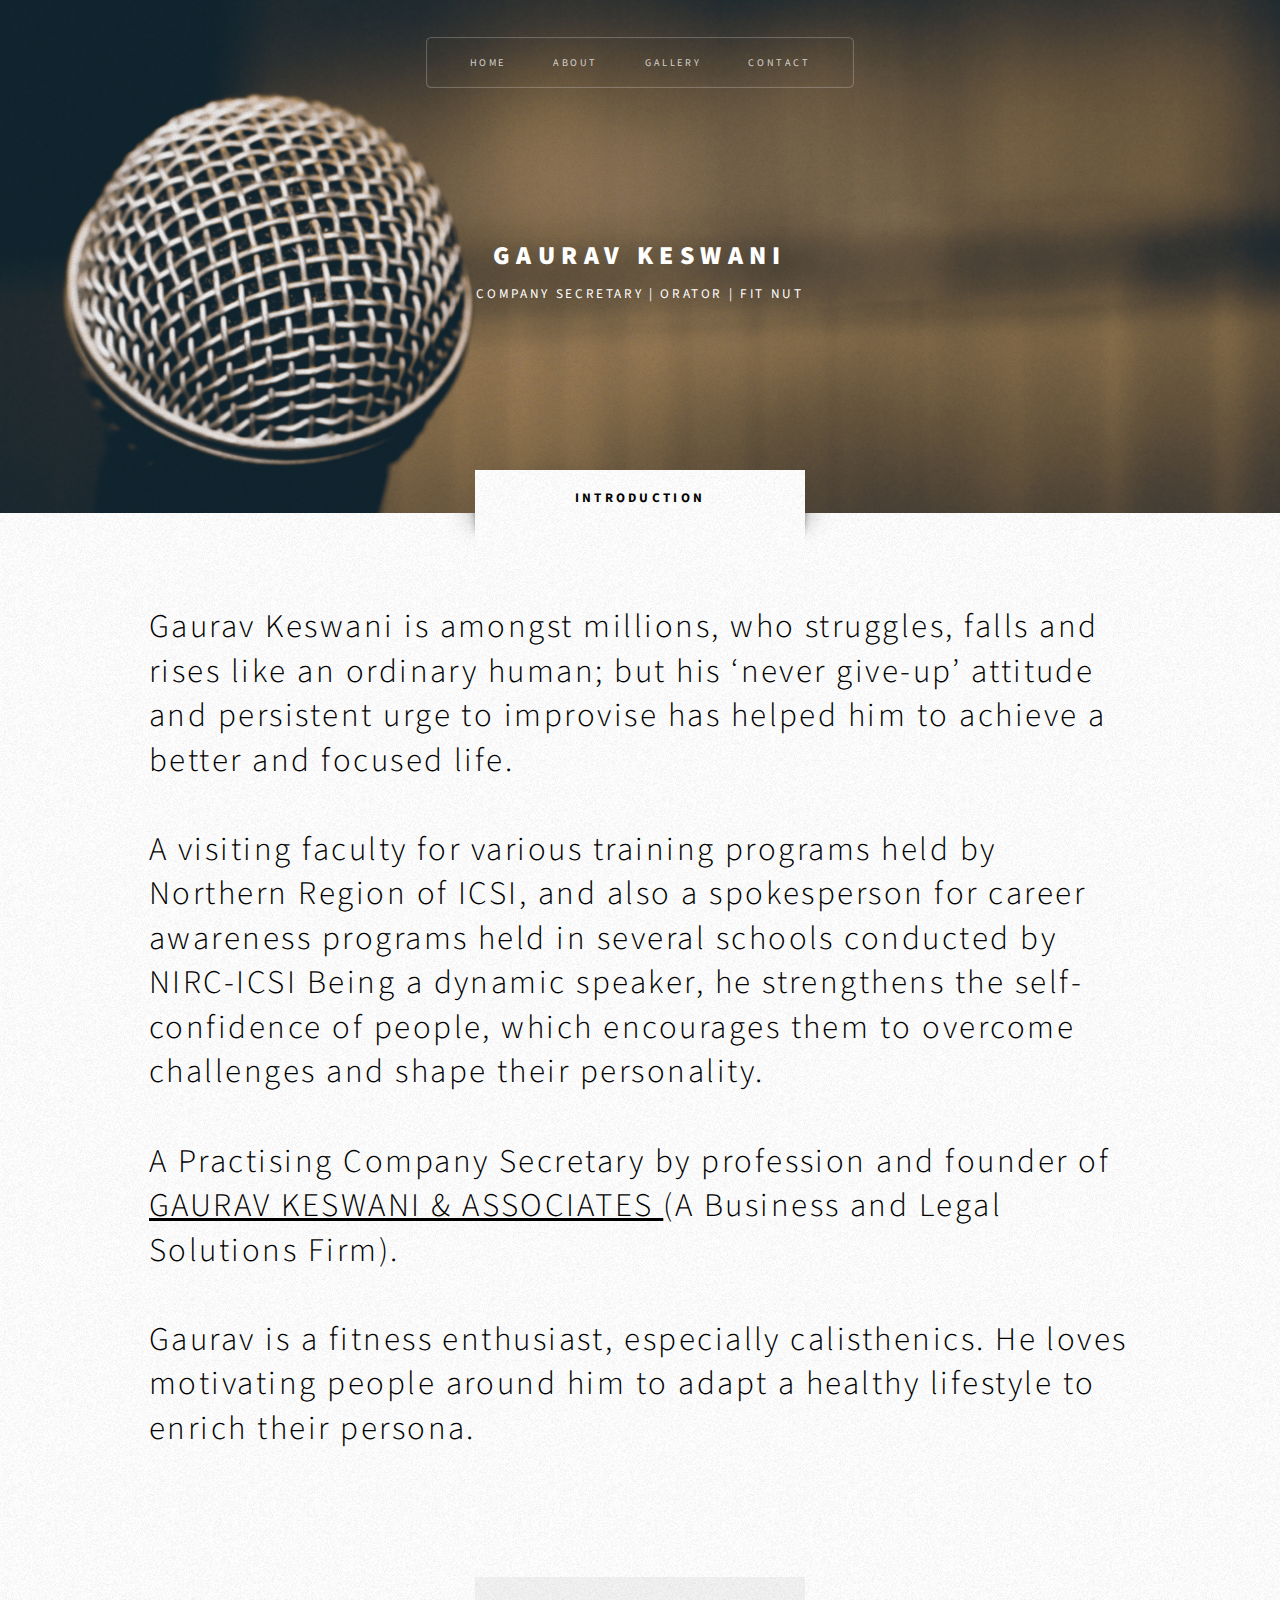
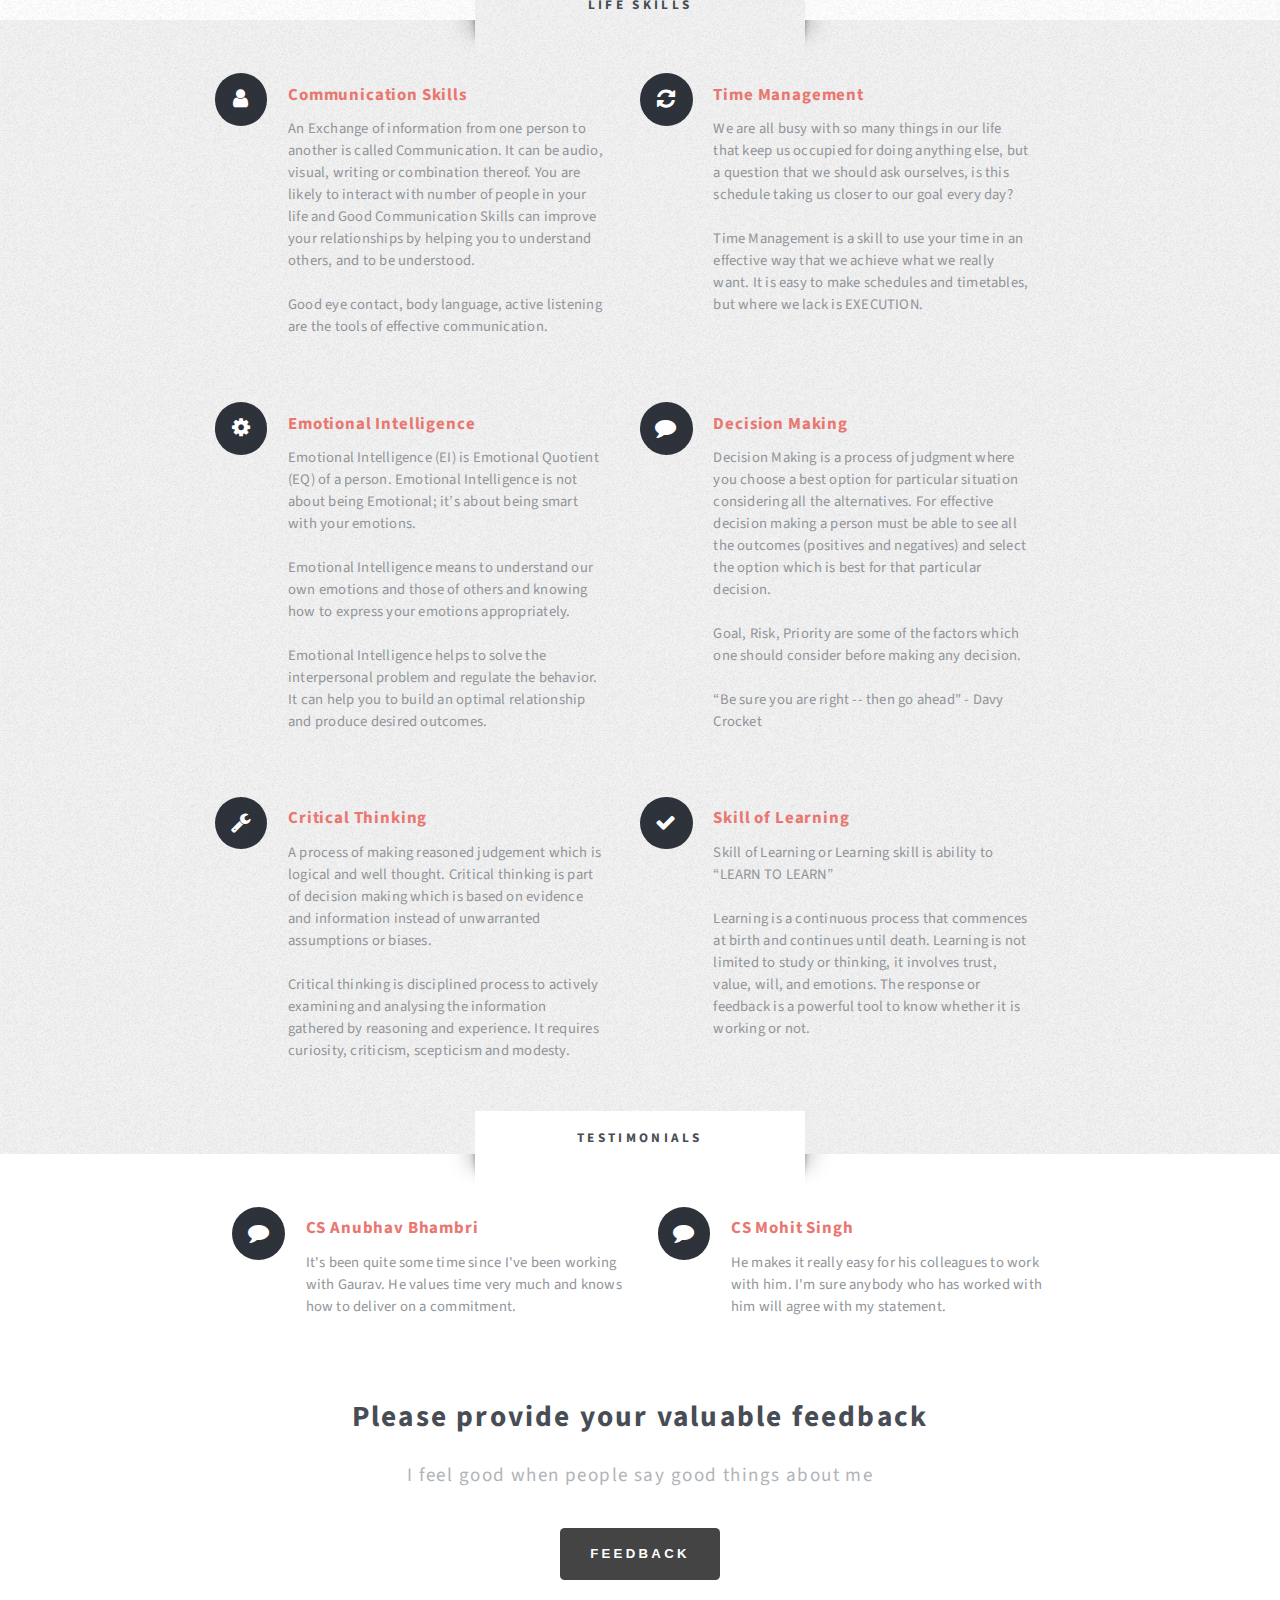
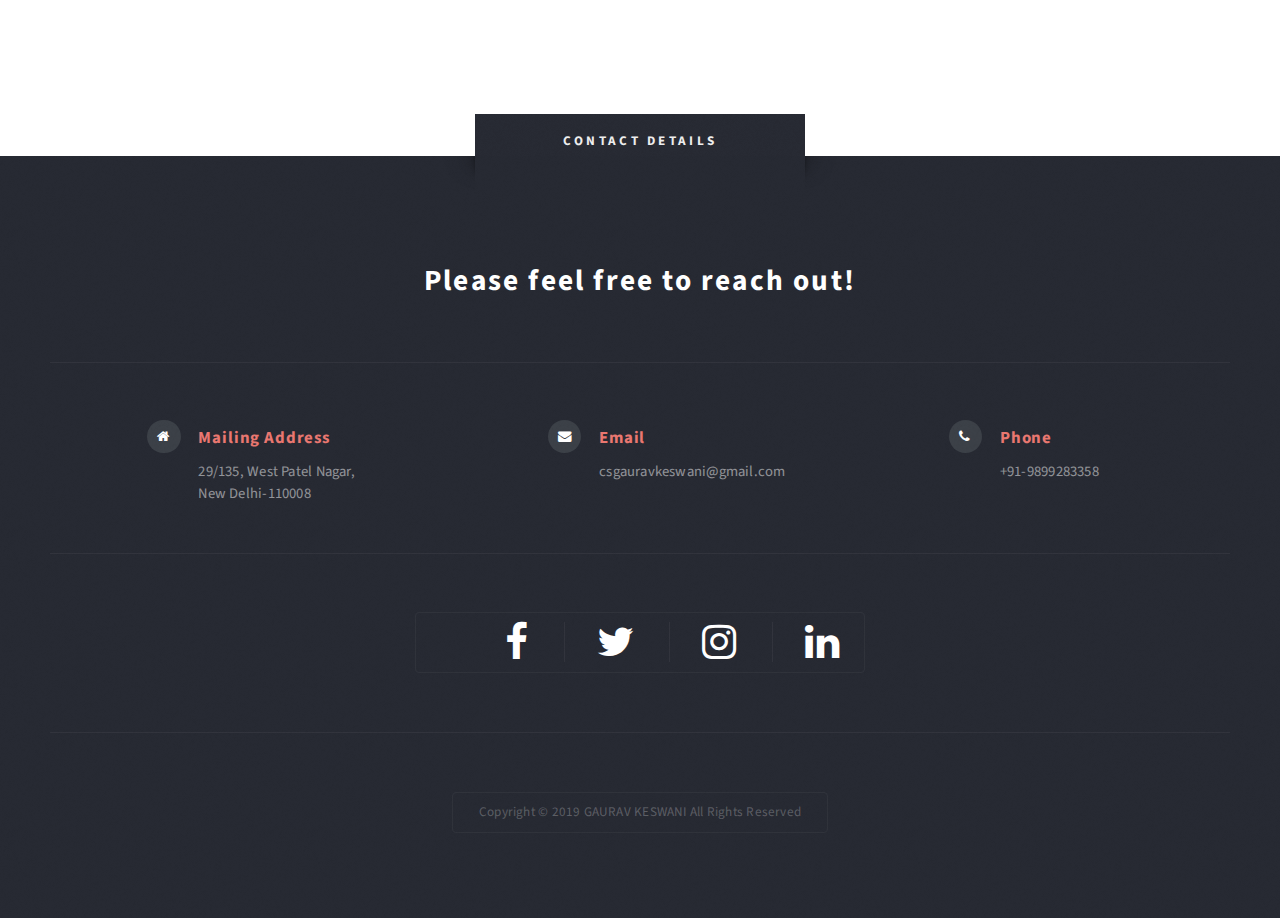
==== commit 7f3aa441: "added margin above button for feedback" ====
--- a/index.html
+++ b/index.html
@@ -137,8 +137,8 @@
 							</div> <br/> <br/>
 							<header class="style1">
 								<h2>Please provide your valuable feedback</h2>
-								<p>I feel good when people say good things about me</p><br/><br/>
-								<a href="./feedback-form.html" target="_blank">
+								<p style="margin-bottom: 2em">I feel good when people say good things about me</p>
+								<a href="./feedback-form.html" target="_blank" style="text-decoration: none">
 									<button class="feedback-button" style="color: white">Feedback</button>
 								</a>
 							</header>
@@ -158,13 +158,12 @@
 								
 								<!-- Contact -->
 								<section class="feature-list small">
-									<div class="row" style="display: flex; align-items: flex-start; justify-content: space-between">
+									<div class="row footer-rows" style="display: flex; align-items: flex-start; justify-content: space-between">
 										<div style="width: 30%" class="col-6 col-12-small footer-items">
 											<section>
 												<h3 class="icon fa-home">Mailing Address</h3>
 												<p>
-													29/135, West Patel Nagar, <br />
-													New Delhi-110008
+													29/135, West Patel Nagar, New Delhi-110008
 												</p>
 											</section>
 										</div>
--- a/assets/css/main.css
+++ b/assets/css/main.css
@@ -2986,6 +2986,18 @@
 	width: 30%;
 }
 
+.footer-items section {
+	width: 100% !important;
+}
+
+@media only screen and (max-width: 750px) {
+	.footer-items {
+		width: 100% !important;
+	}
+
+
+}
+
 .footer-container section {
 	padding-top: 0;
 	border-top: none;
@@ -3004,5 +3016,14 @@
 		display: inline-block !important;
 		margin-left: 0.7em !important; 
 		padding-left: 0.7em !important;	
+		font-size: 1.5rem !important; 
+	}
+}
+
+@media only screen and (max-width: 750px) {
+	.footer-rows {
+		display: flex !important;
+		flex-direction: column !important;
+		padding-left: 2em;
 	}
 }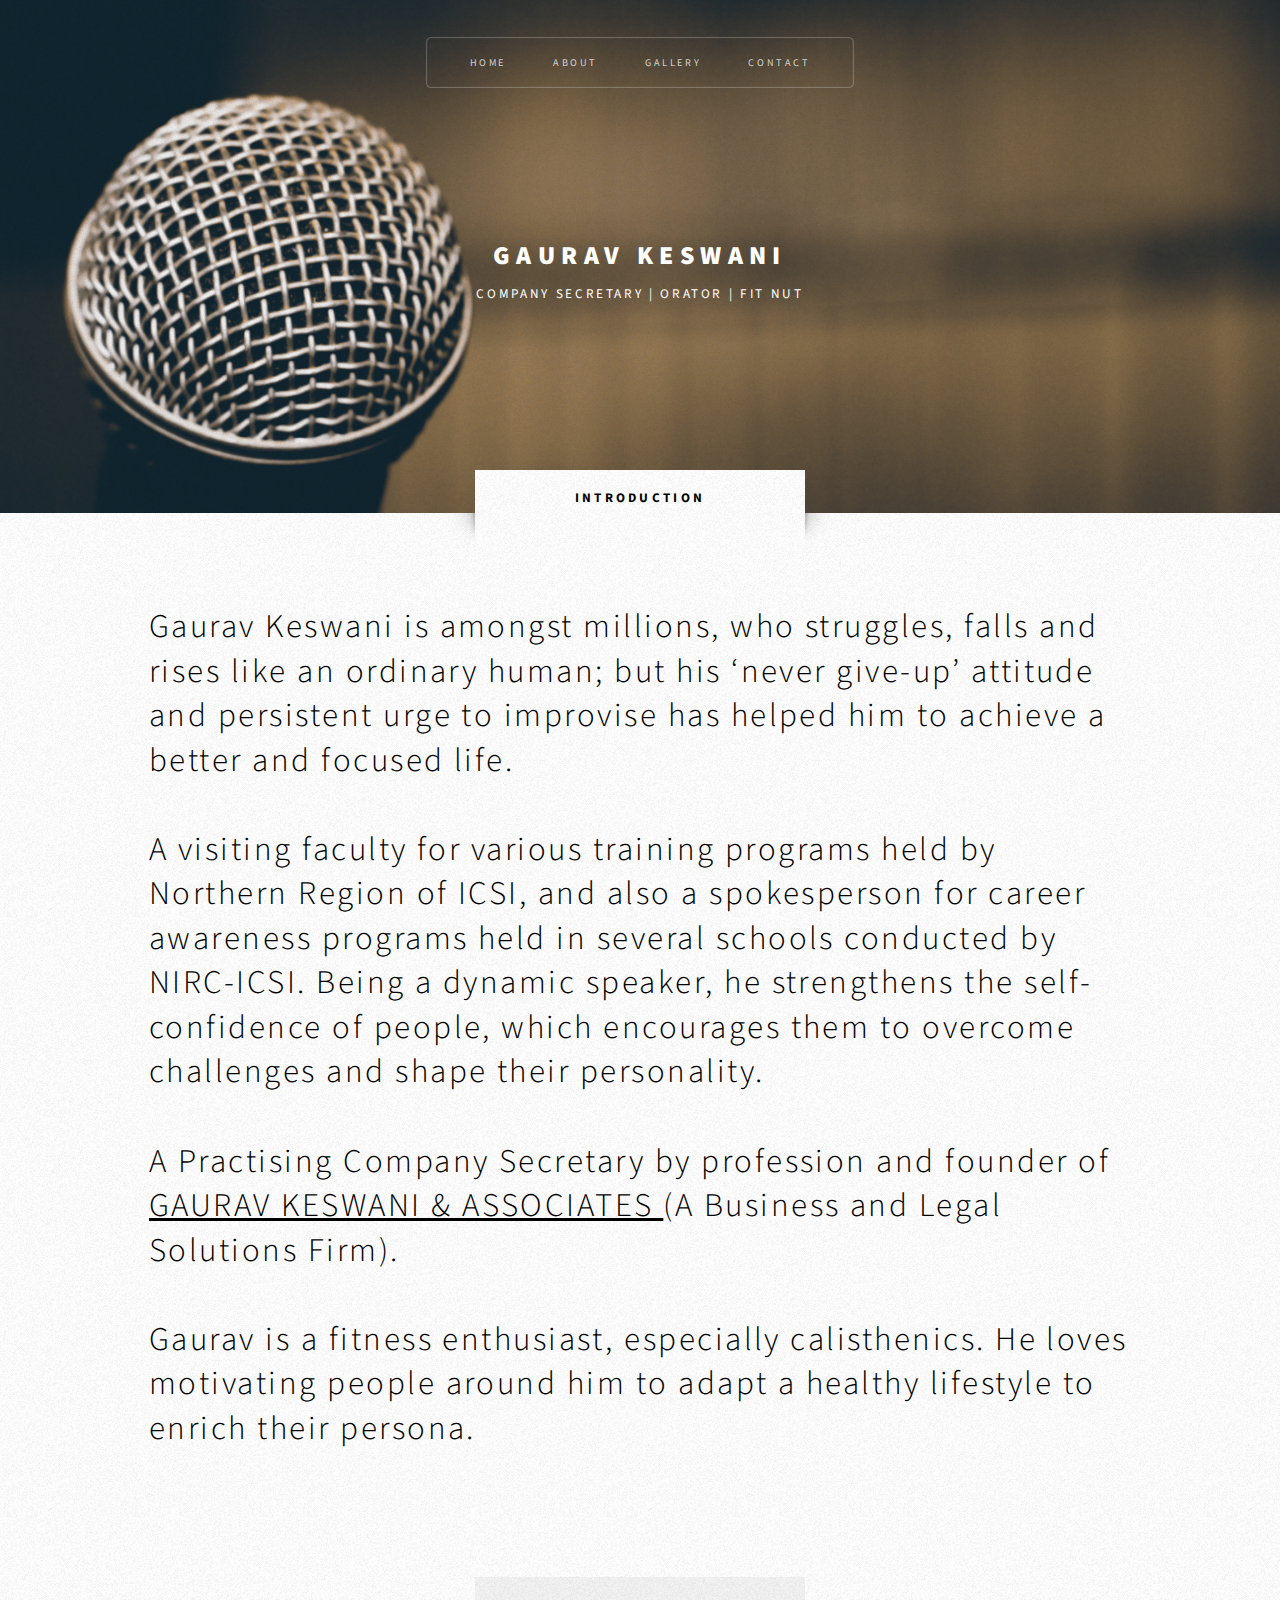
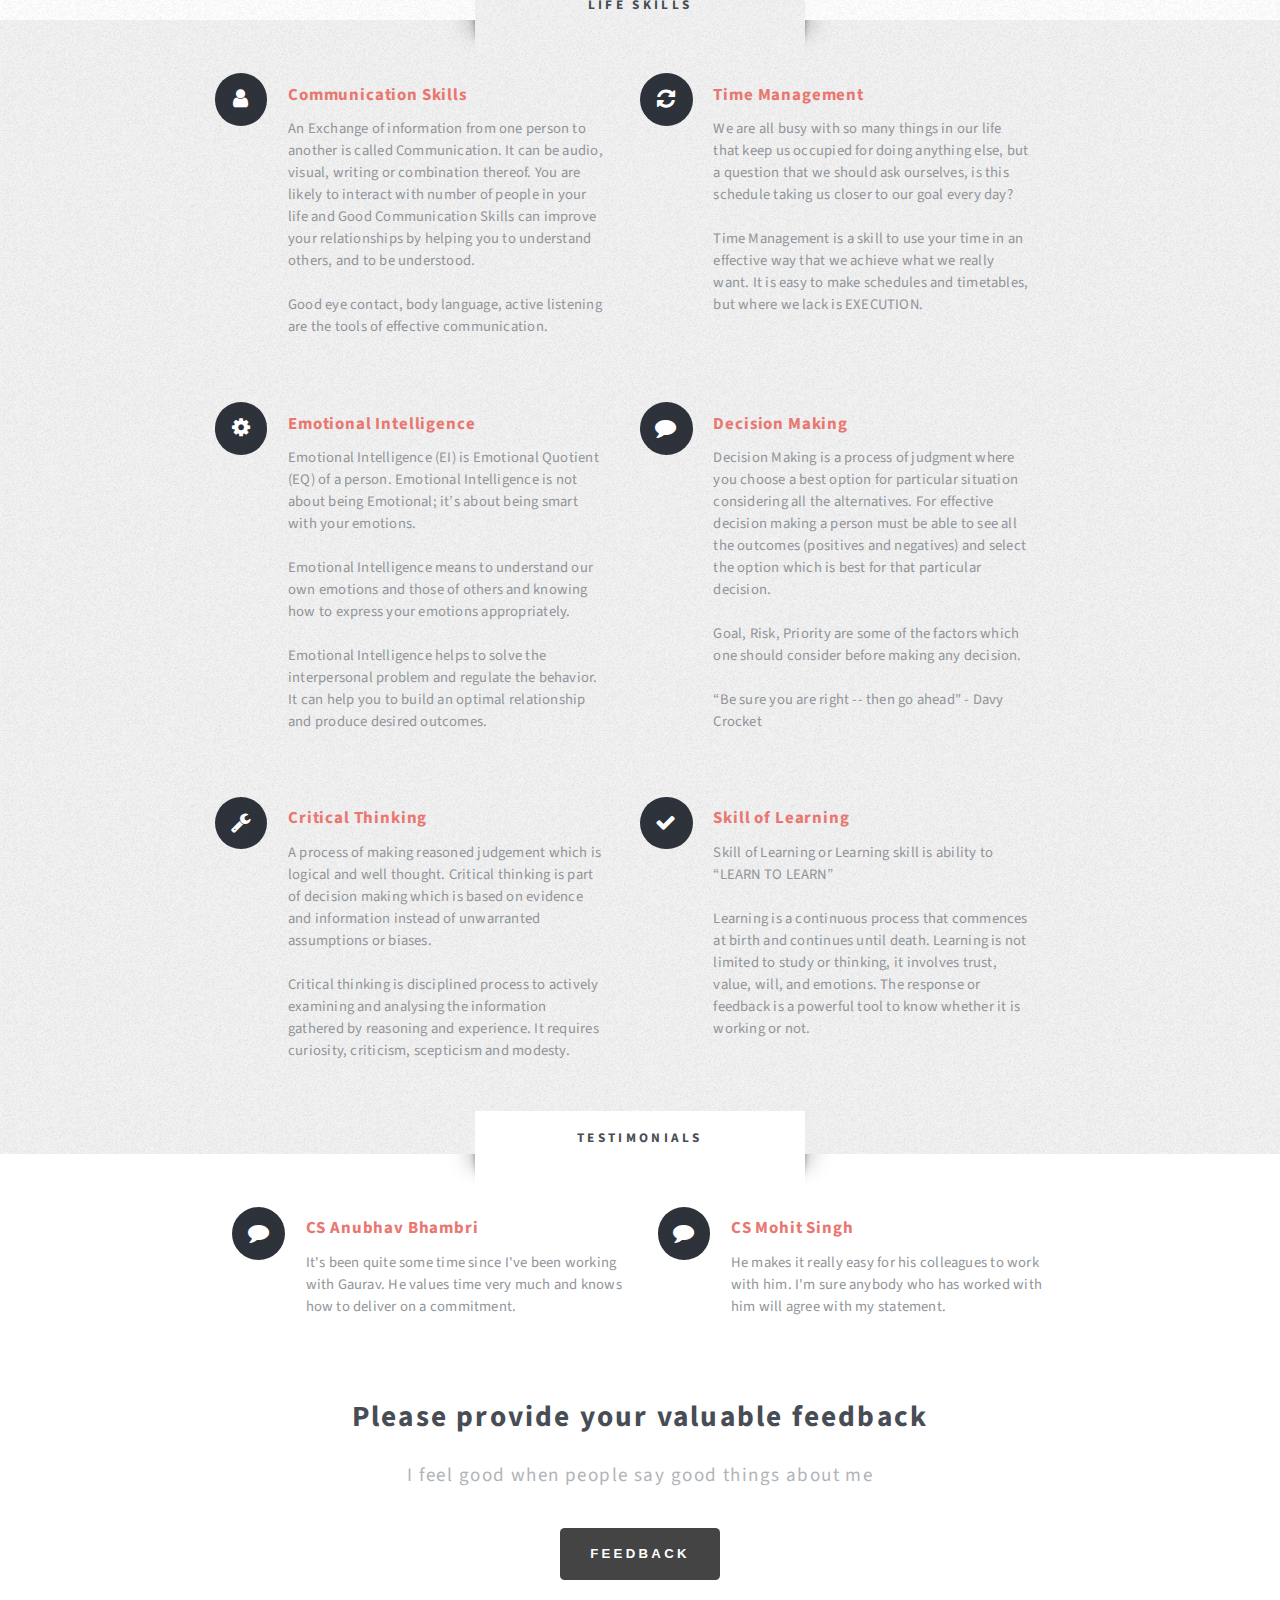
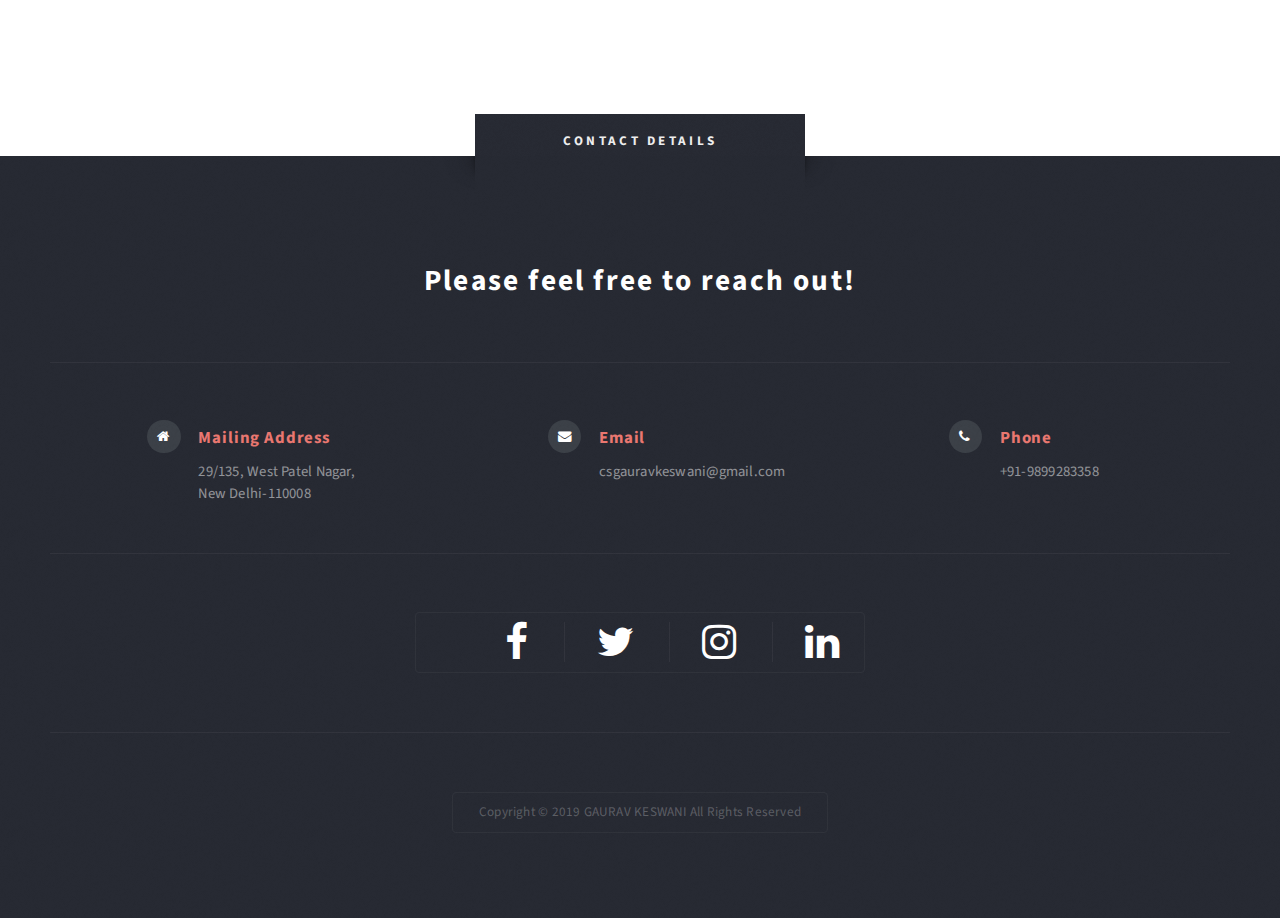
==== commit 3b7b863c: "Added full-stop after a sentence in Introduction" ====
--- a/index.html
+++ b/index.html
@@ -41,7 +41,7 @@
 					<div class="container">
 						<p class="style2">
 							Gaurav Keswani is amongst millions, who struggles,  falls and rises like an ordinary human; but his ‘never give-up’ attitude and persistent urge to improvise has helped him to achieve a better and focused life. <br/> <br/>
-							A visiting faculty for various training programs held by Northern Region of ICSI, and also a spokesperson for career awareness programs held in several schools conducted by NIRC-ICSI Being a dynamic speaker, he strengthens the self-confidence of people, which encourages them to overcome challenges and shape their personality.<br/> <br/>
+							A visiting faculty for various training programs held by Northern Region of ICSI, and also a spokesperson for career awareness programs held in several schools conducted by NIRC-ICSI. Being a dynamic speaker, he strengthens the self-confidence of people, which encourages them to overcome challenges and shape their personality.<br/> <br/>
 							A Practising Company Secretary by profession and founder of <a href="https://gka.business.site/" target="_blank"><span style="text-decoration: underline"> GAURAV KESWANI & ASSOCIATES </span></a> (A Business and Legal Solutions Firm).<br/> <br/>
 							Gaurav is a fitness enthusiast, especially calisthenics. He loves motivating people around him to adapt a healthy lifestyle to enrich their persona. 
 						</p>
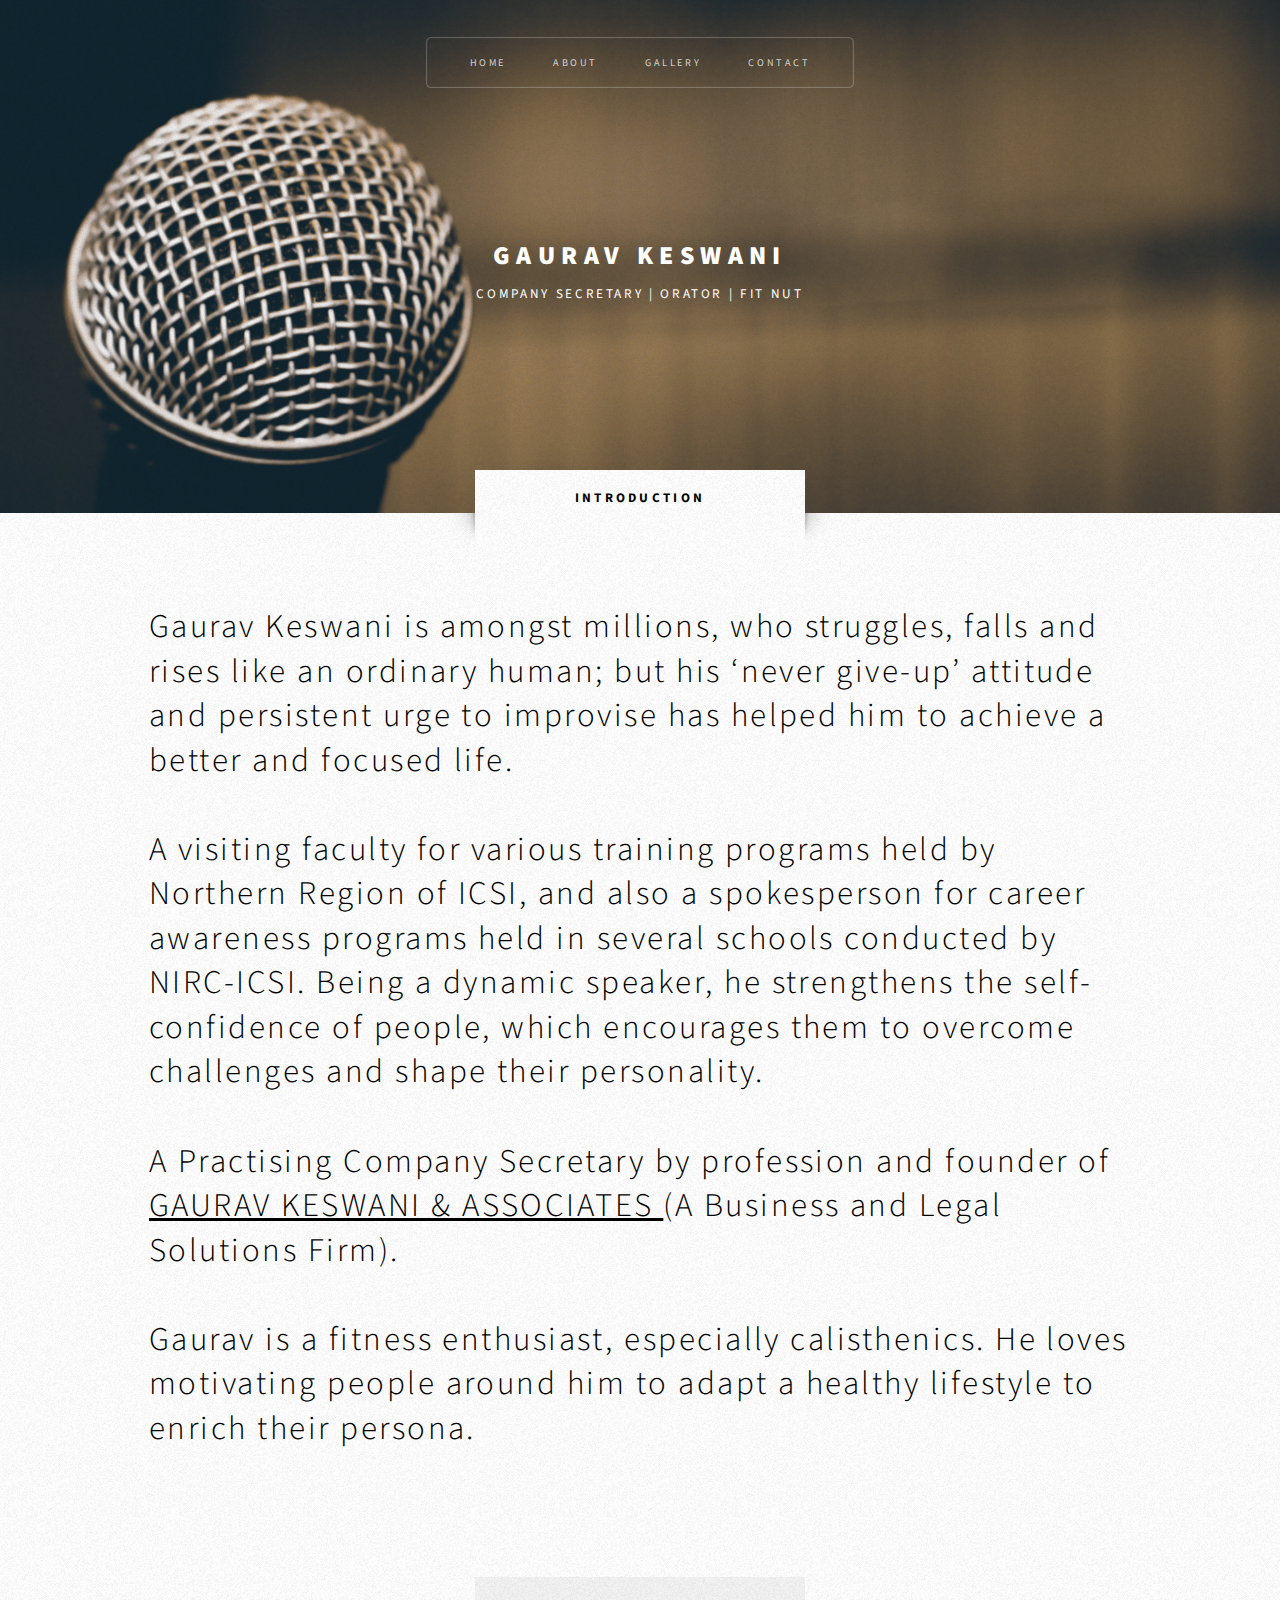
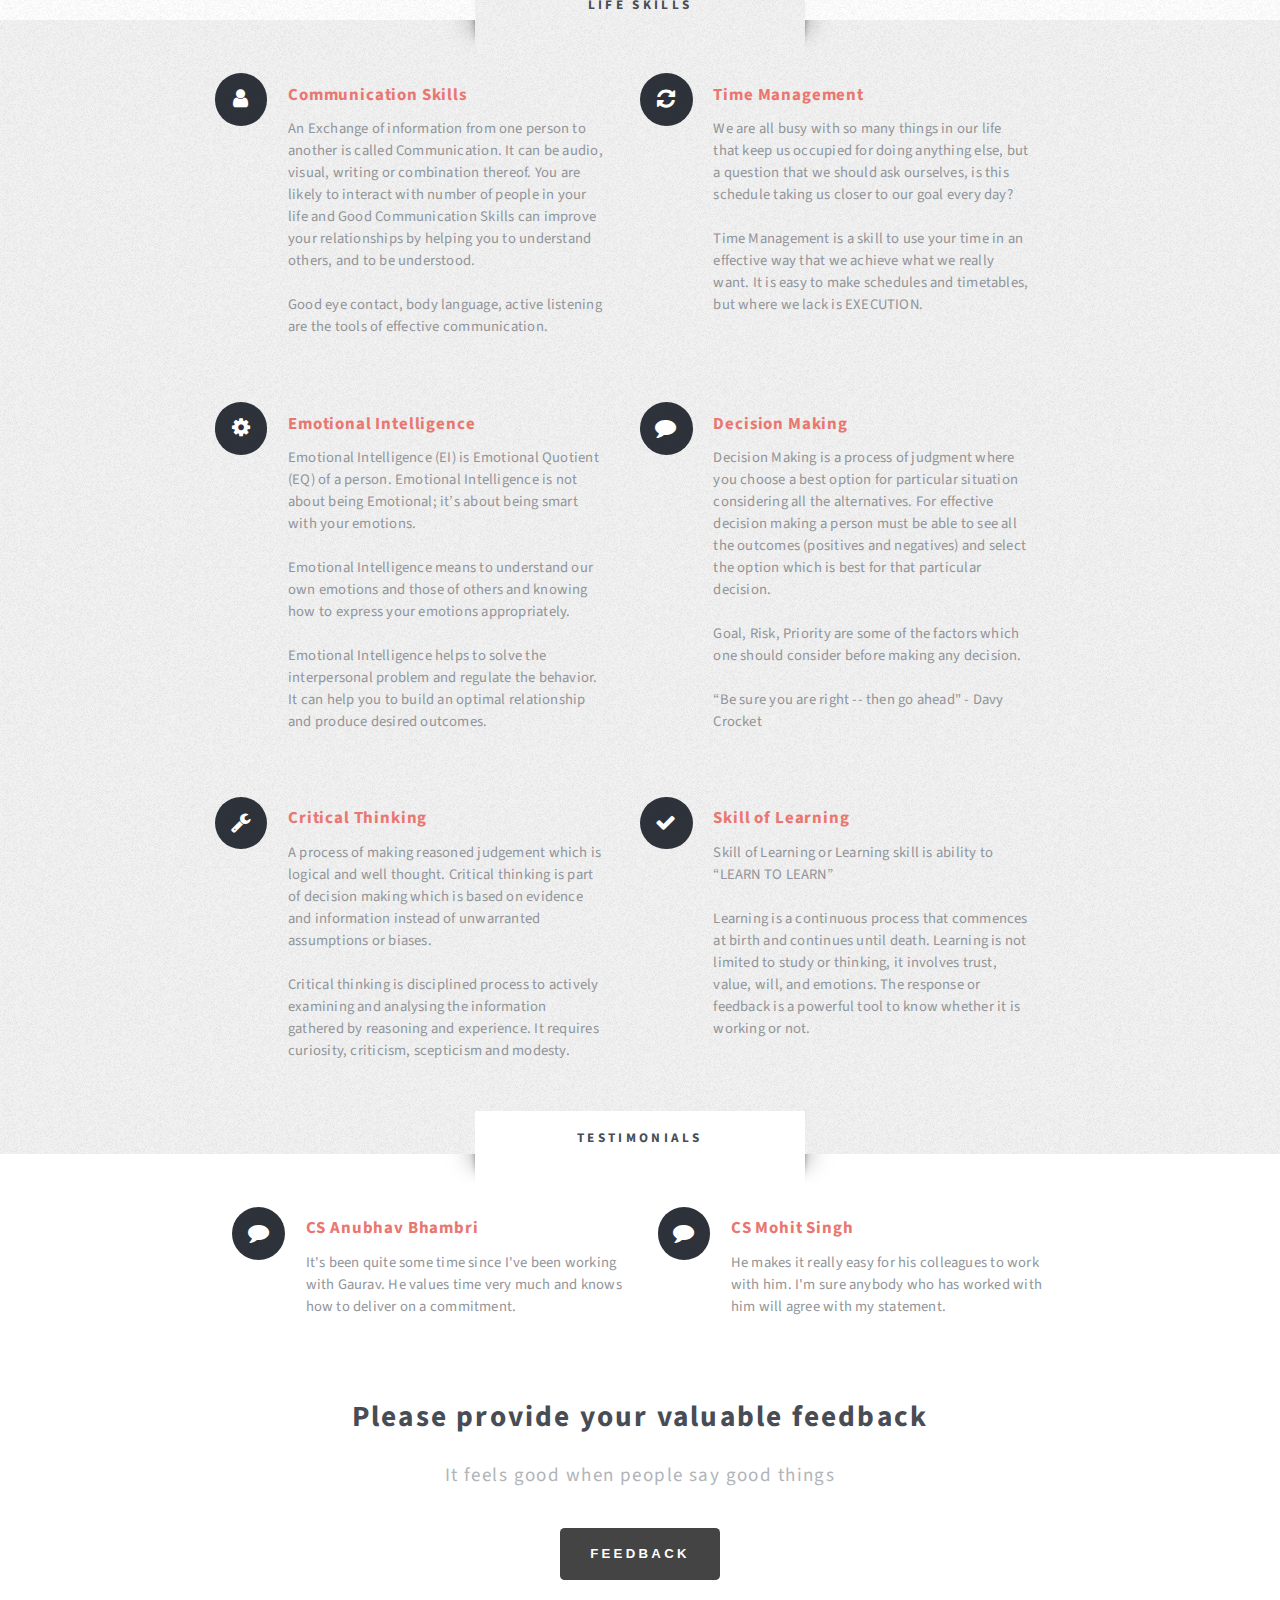
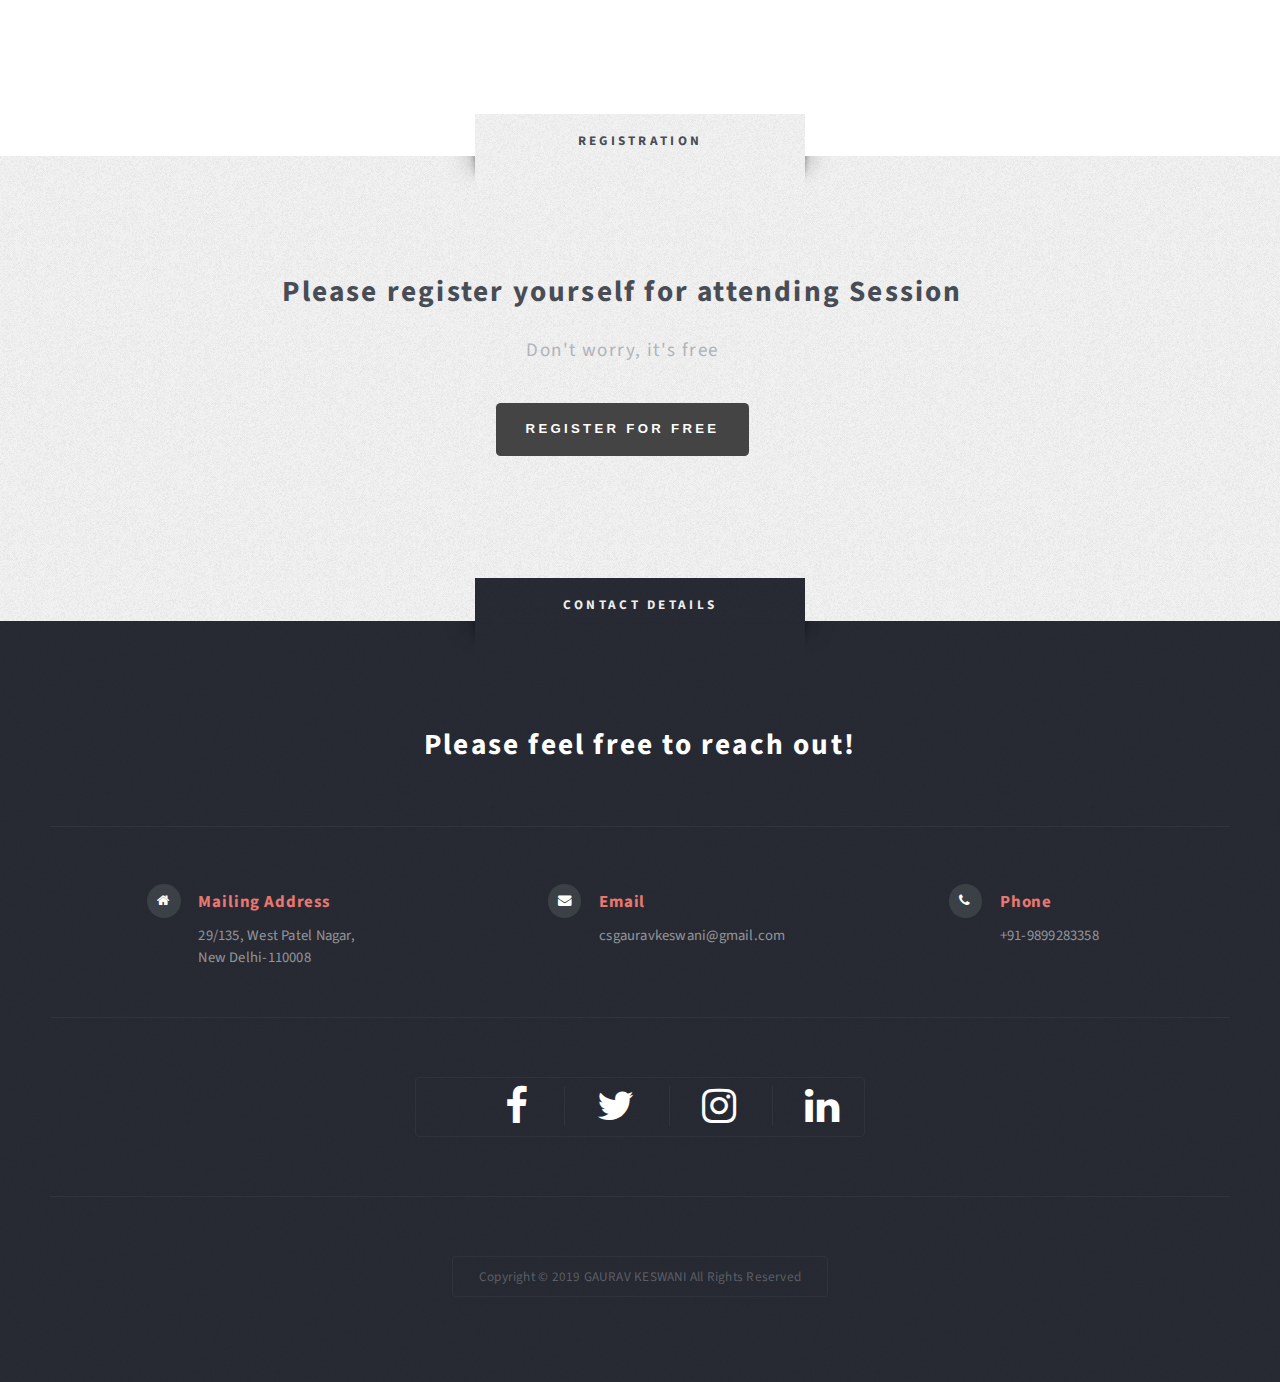
==== commit db26cdb3: "created new form for registration" ====
--- a/index.html
+++ b/index.html
@@ -137,7 +137,7 @@
 							</div> <br/> <br/>
 							<header class="style1">
 								<h2>Please provide your valuable feedback</h2>
-								<p style="margin-bottom: 2em">I feel good when people say good things about me</p>
+								<p style="margin-bottom: 2em">It feels good when people say good things</p>
 								<a href="./feedback-form.html" target="_blank" style="text-decoration: none">
 									<button class="feedback-button" style="color: white">Feedback</button>
 								</a>
@@ -145,6 +145,26 @@
 						</section>
 					</div>
 				</section>
+
+			<!-- Registration -->
+			<section id="highlights" class="wrapper style3">
+				<div class="title">Registration</div>
+				<div class="container">
+					<div class="row aln-center">
+						<section id="features">
+							<div class="feature-list">
+								<header class="style1">
+										<h2>Please register yourself for attending Session</h2>
+										<p style="margin-bottom: 2em">Don't worry, it's free</p>
+										<a href="./registration-form.html" target="_blank" style="text-decoration: none">
+											<button class="feedback-button" style="color: white">Register for free</button>
+										</a>
+									</header>
+							</div>
+						</section>
+					</div>
+				</div>
+			</section>
 
 			<!-- Footer -->
 				<section id="footer" class="wrapper">
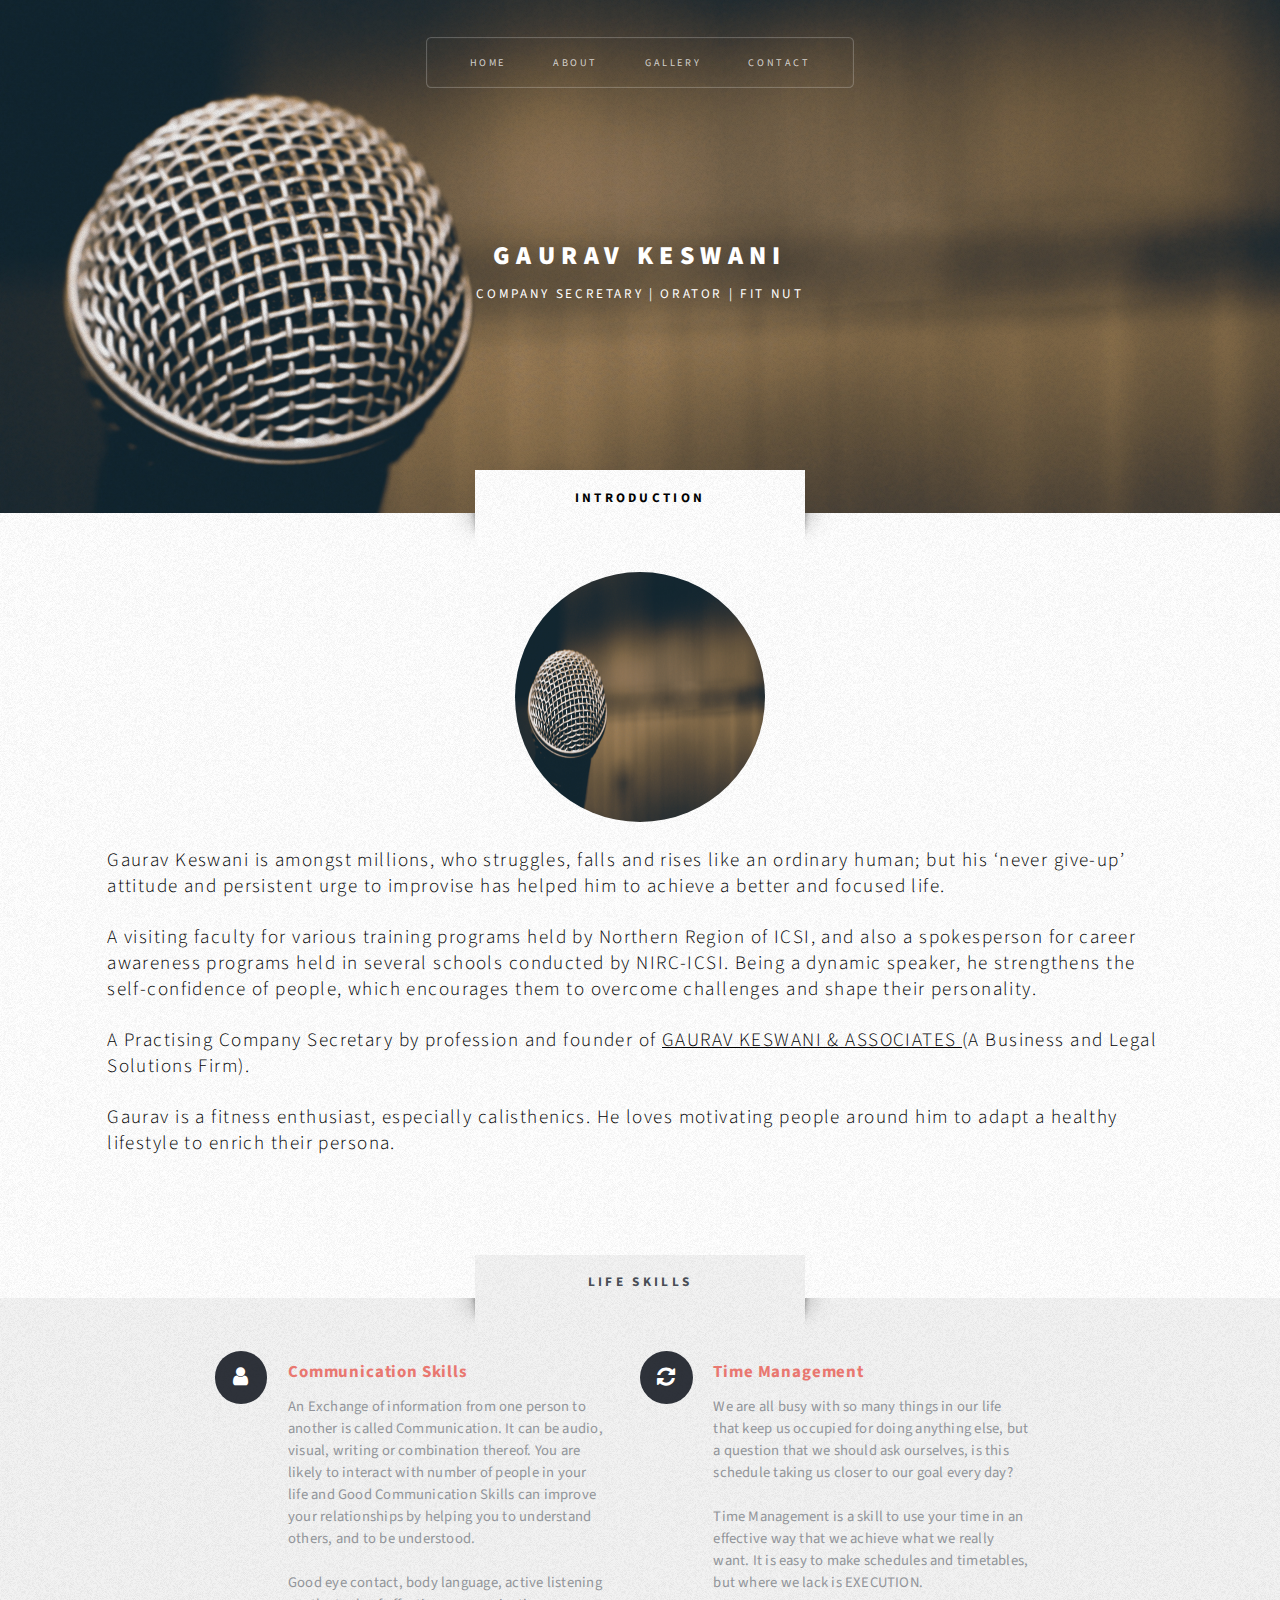
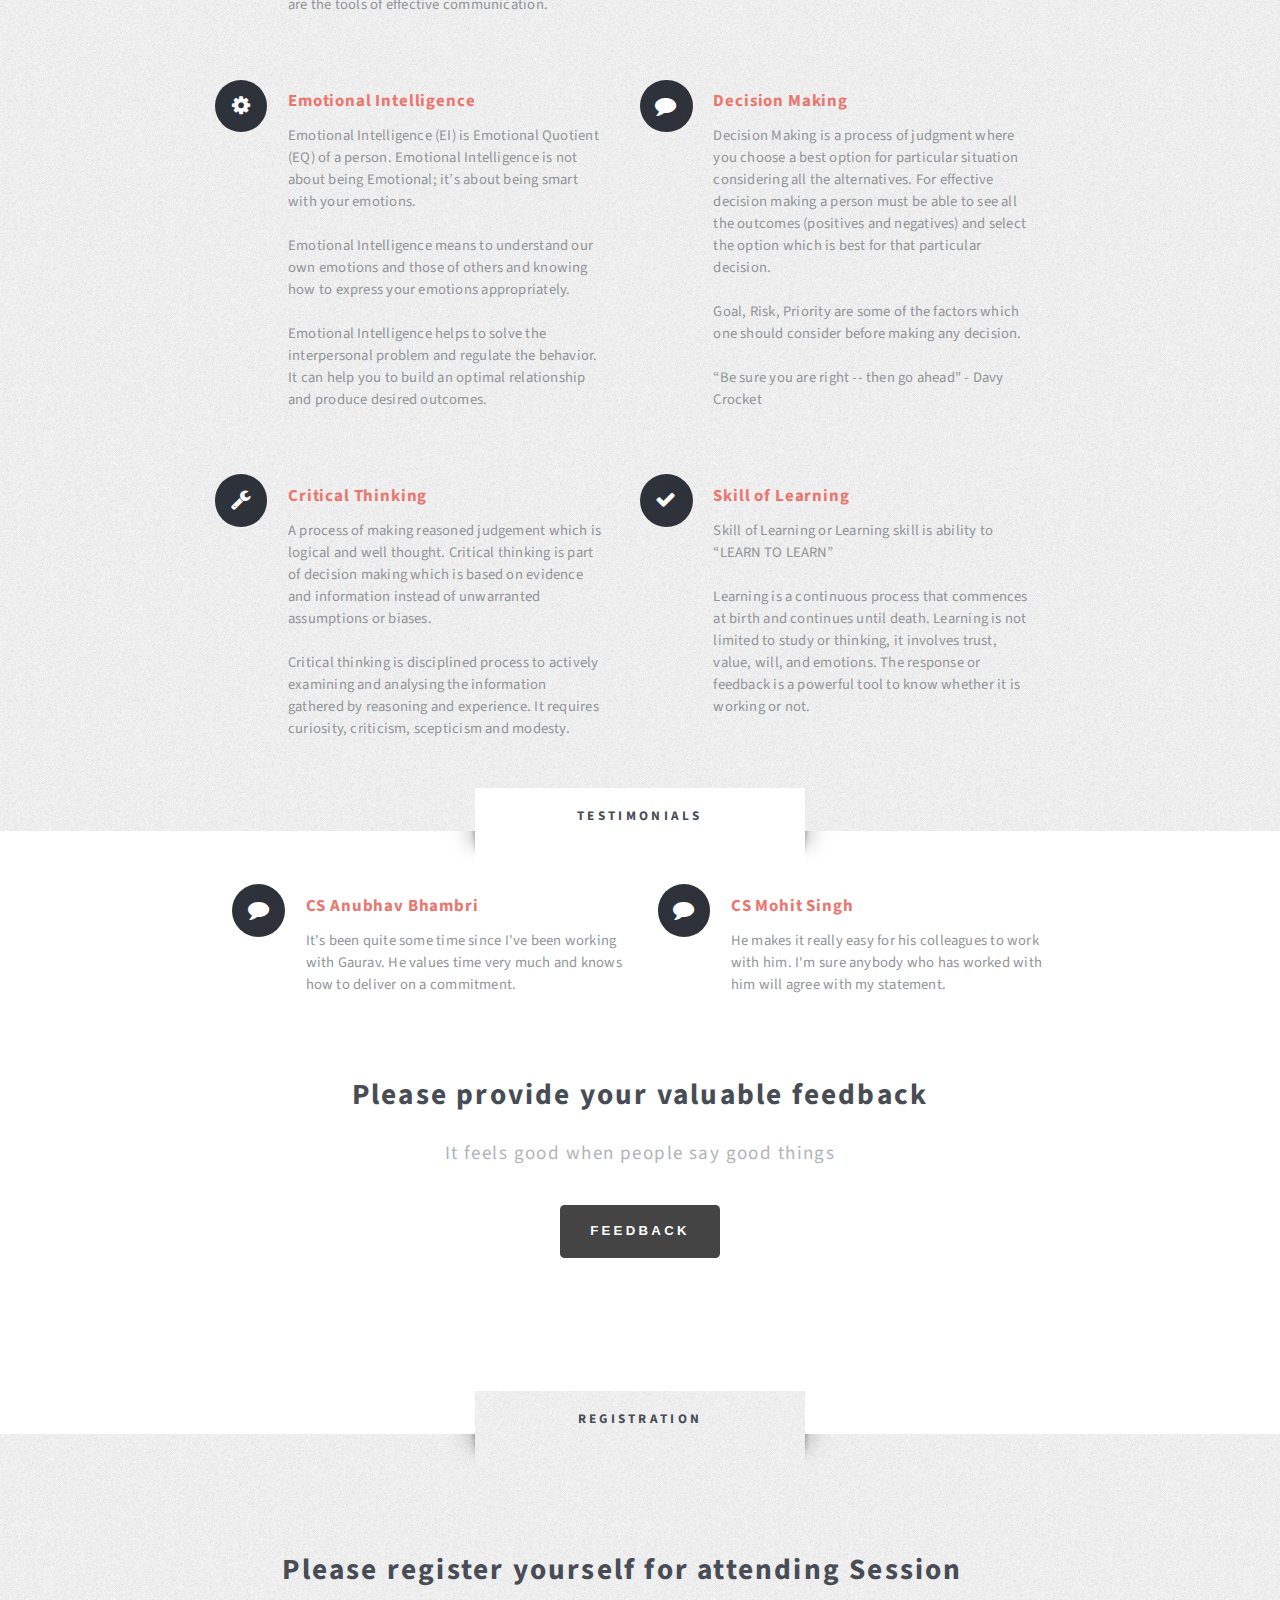
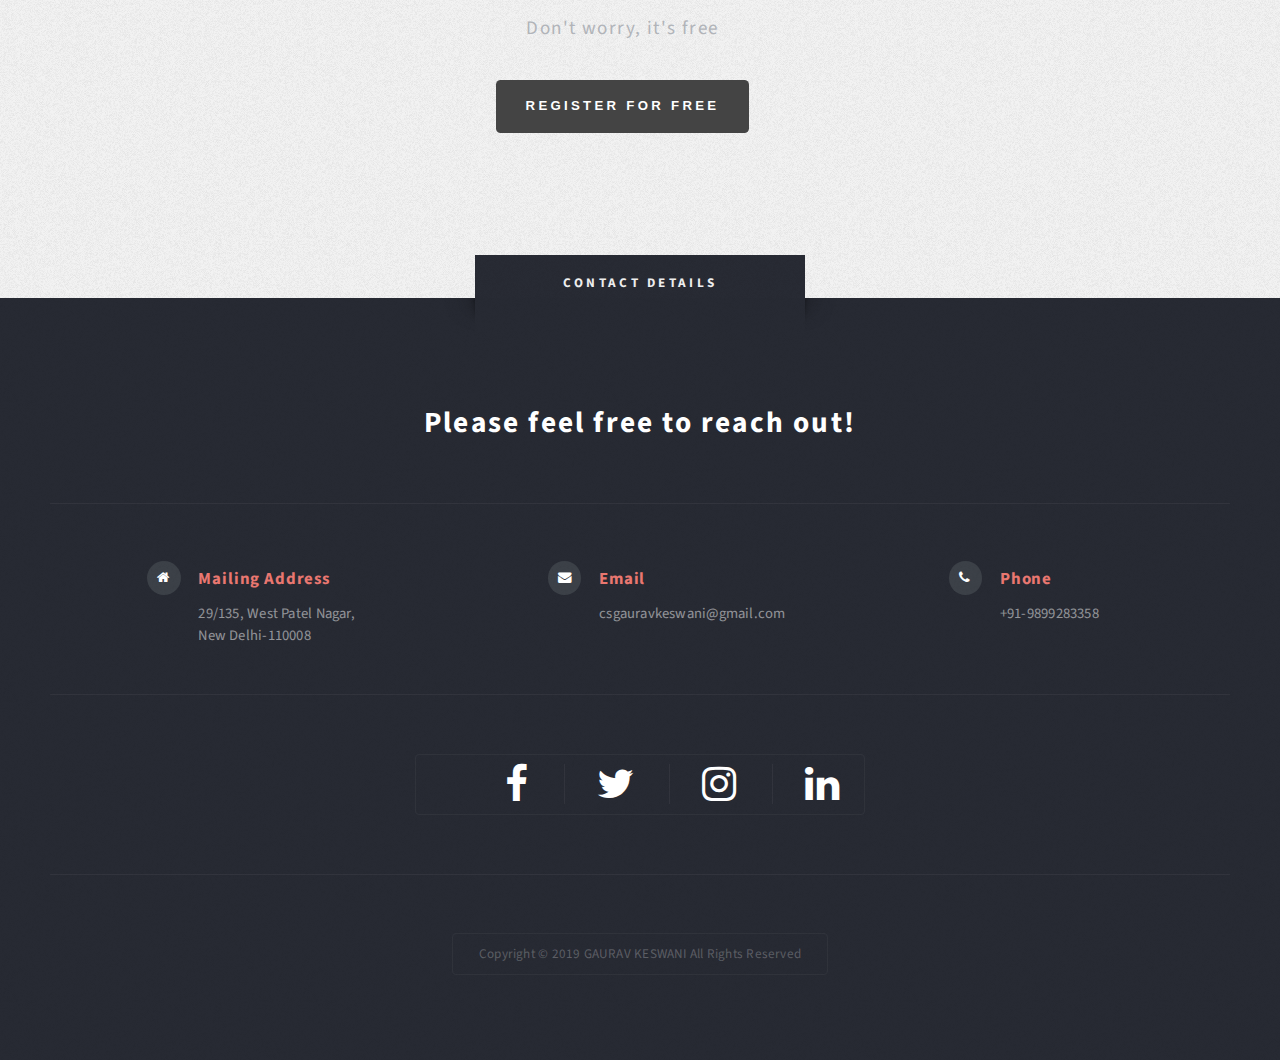
==== commit e3ab02f5: "created gallery" ====
--- a/index.html
+++ b/index.html
@@ -28,7 +28,7 @@
 							<ul>
 								<li class="current"><a href="/">Home</a></li>
 								<li><a href="./about.html">About</a></li>
-								<li><a href="/">Gallery</a></li>
+								<li><a href="./gallery.html">Gallery</a></li>
 								<li><a href="#footer">Contact</a></li>
 							</ul>
 						</nav>
@@ -39,6 +39,7 @@
 				<section id="intro" class="wrapper style1">
 					<div class="title">Introduction</div>
 					<div class="container">
+						<img style="border-radius: 50%; width: 250px; height: 250px" src="./images/mic-background.jpg"/>
 						<p class="style2">
 							Gaurav Keswani is amongst millions, who struggles,  falls and rises like an ordinary human; but his ‘never give-up’ attitude and persistent urge to improvise has helped him to achieve a better and focused life. <br/> <br/>
 							A visiting faculty for various training programs held by Northern Region of ICSI, and also a spokesperson for career awareness programs held in several schools conducted by NIRC-ICSI. Being a dynamic speaker, he strengthens the self-confidence of people, which encourages them to overcome challenges and shape their personality.<br/> <br/>
--- a/assets/css/main.css
+++ b/assets/css/main.css
@@ -2460,7 +2460,7 @@
 				}
 
 				#intro p.style2 {
-					font-size: 2.25em;
+					font-size: 1.3em;
 				}
 
 		/* Footer */
@@ -3026,4 +3026,33 @@
 		flex-direction: column !important;
 		padding-left: 2em;
 	}
+}
+
+/* Styling for gallery */
+.gallery-item-container {
+	display: flex;
+	justify-content: space-between;
+	margin-bottom: 100px;
+}
+
+.reverse {
+	flex-direction: row-reverse;
+}
+
+.gallery-item-container img {
+	width: 50%;
+	border-radius: 5px;
+}
+
+.gallery-item-text {
+	width: 40%;
+	text-align: left;
+	/* background: red; */
+	color: black;
+}
+
+.gallery-item-text h1 {
+	margin-bottom: 30px;
+	font-size: 2em !important;
+	line-height: 1em;
 }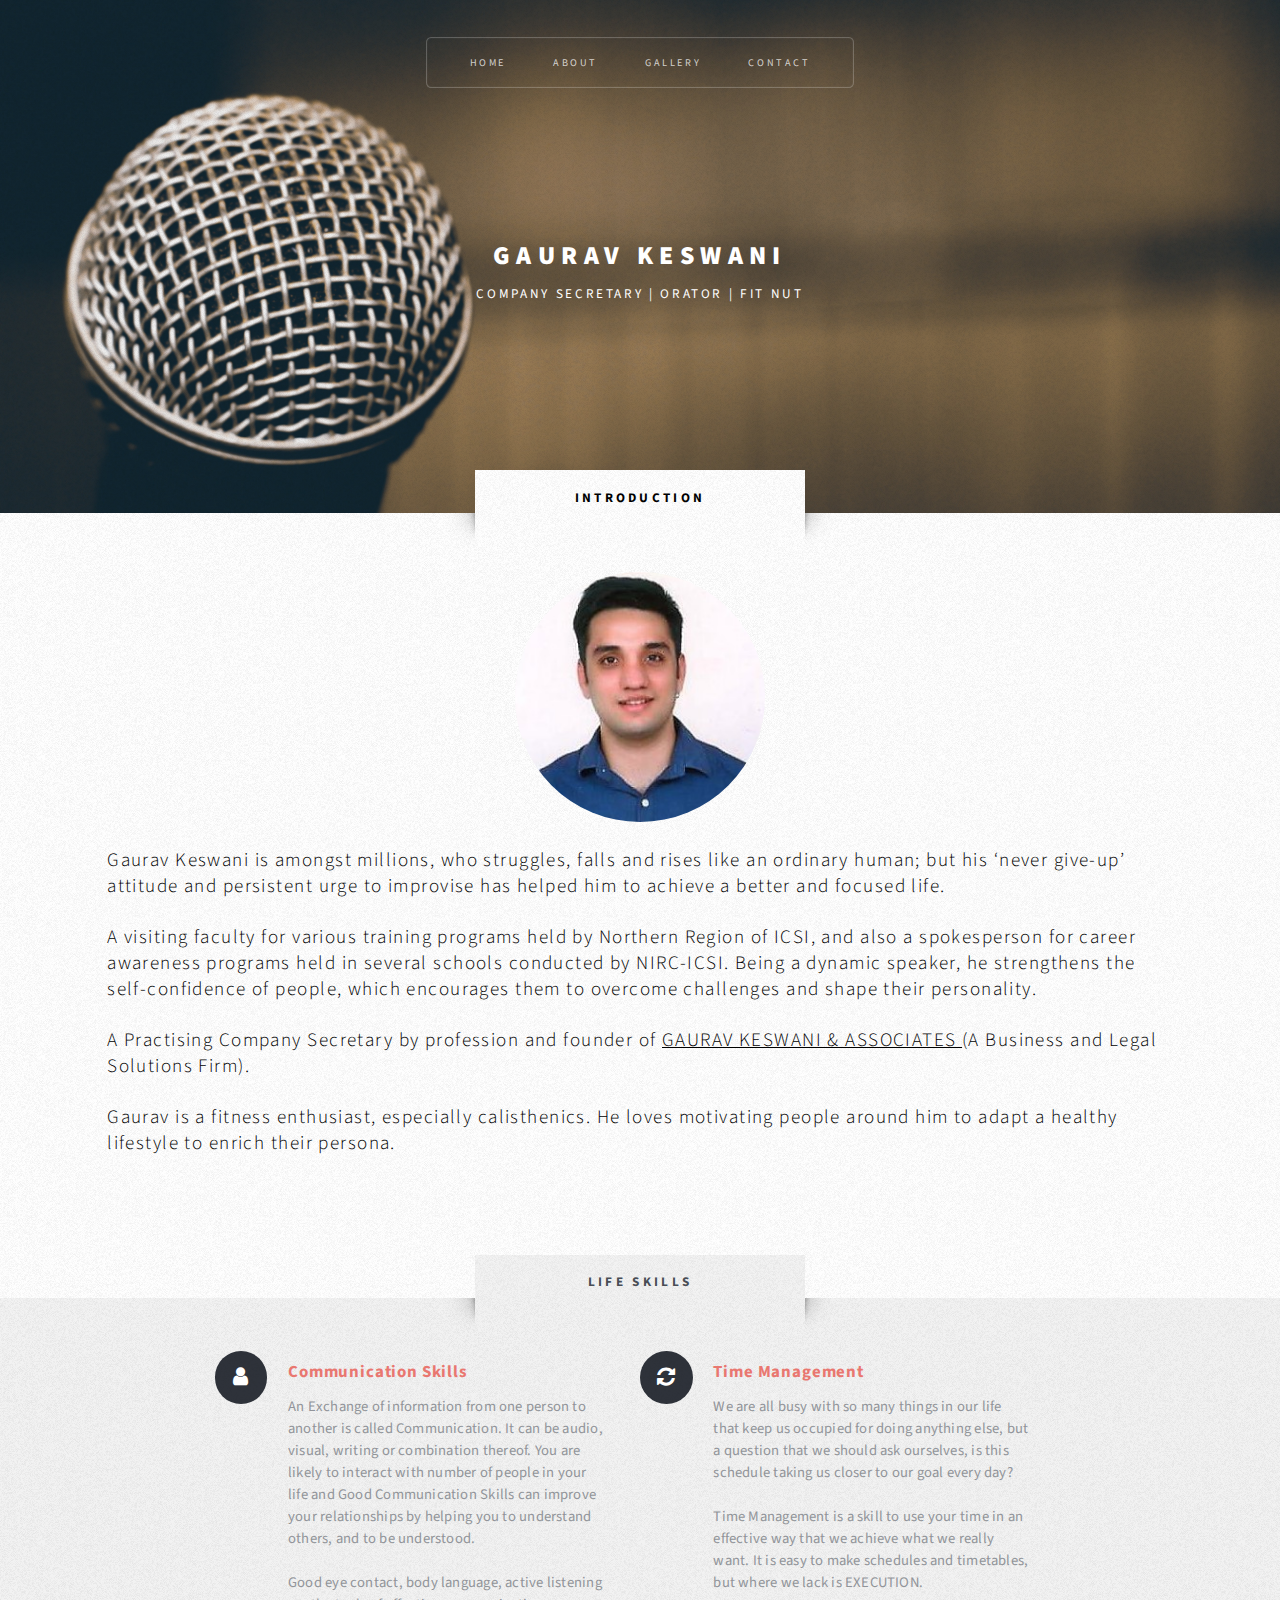
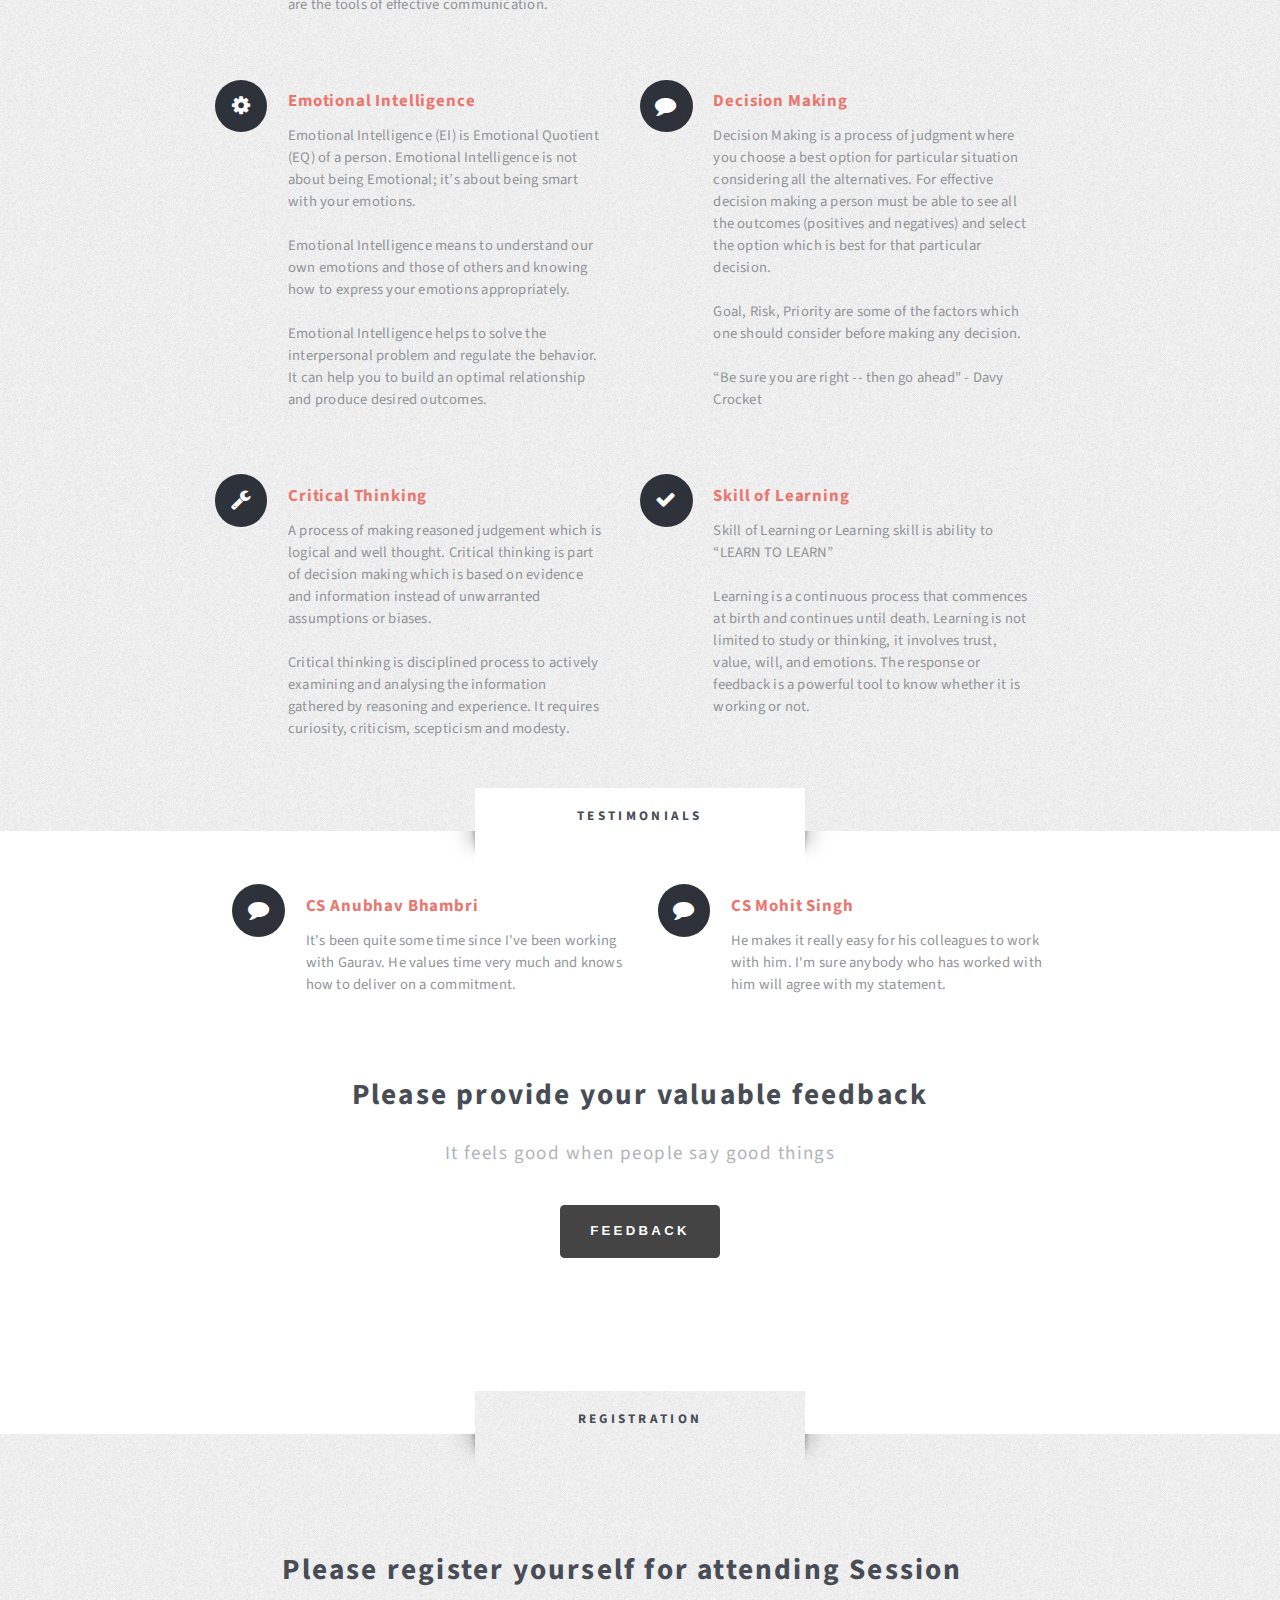
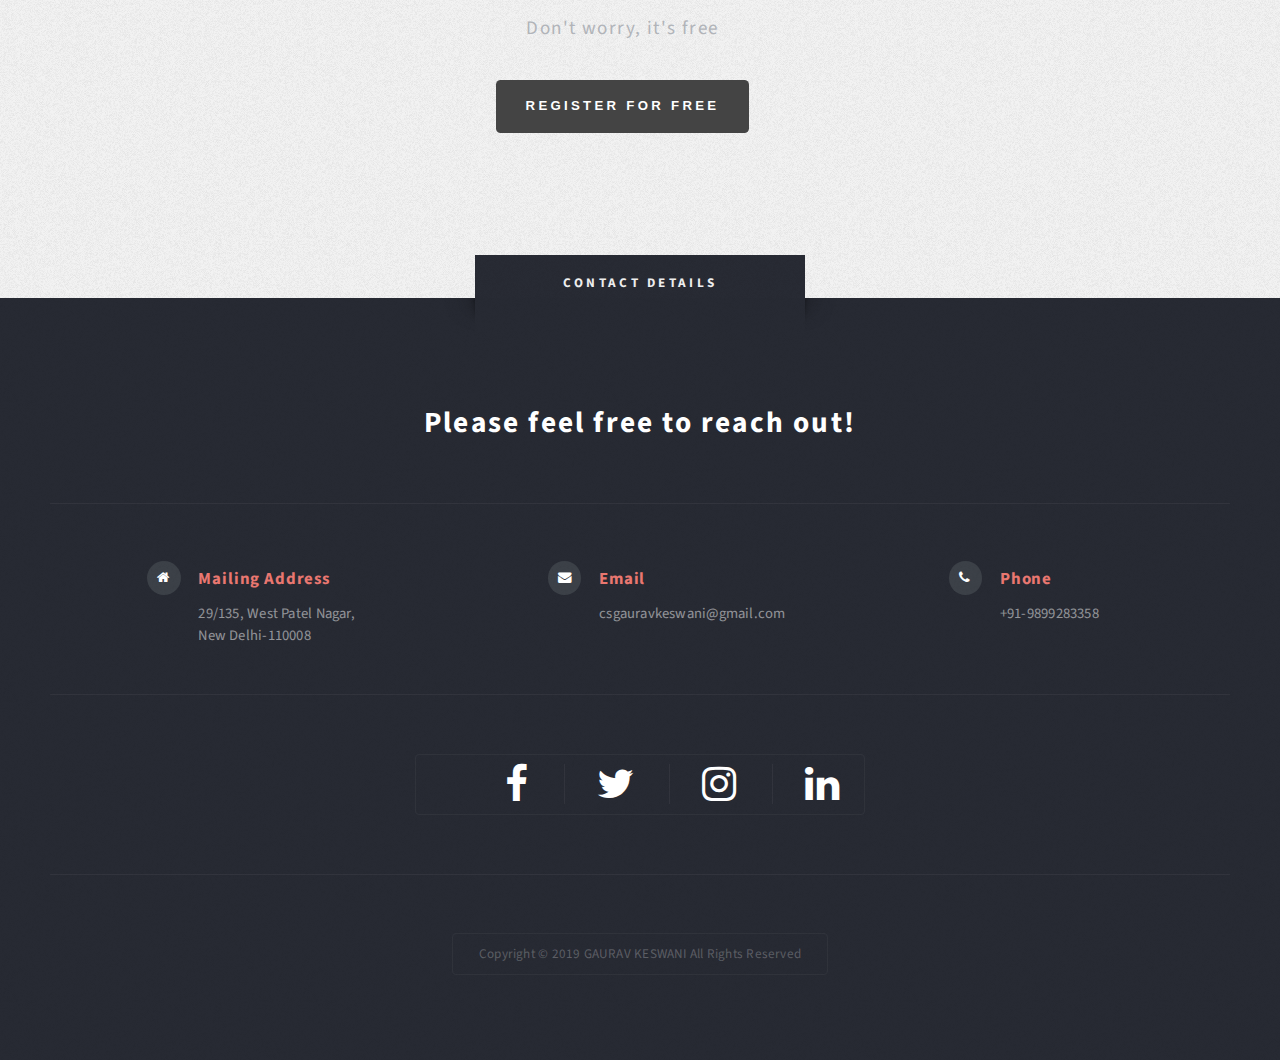
==== commit 64006677: "changed introduction picture" ====
--- a/index.html
+++ b/index.html
@@ -39,7 +39,7 @@
 				<section id="intro" class="wrapper style1">
 					<div class="title">Introduction</div>
 					<div class="container">
-						<img style="border-radius: 50%; width: 250px; height: 250px" src="./images/mic-background.jpg"/>
+						<img style="border-radius: 50%; width: 250px; height: 250px" src="./images/gaurav.jpg"/>
 						<p class="style2">
 							Gaurav Keswani is amongst millions, who struggles,  falls and rises like an ordinary human; but his ‘never give-up’ attitude and persistent urge to improvise has helped him to achieve a better and focused life. <br/> <br/>
 							A visiting faculty for various training programs held by Northern Region of ICSI, and also a spokesperson for career awareness programs held in several schools conducted by NIRC-ICSI. Being a dynamic speaker, he strengthens the self-confidence of people, which encourages them to overcome challenges and shape their personality.<br/> <br/>
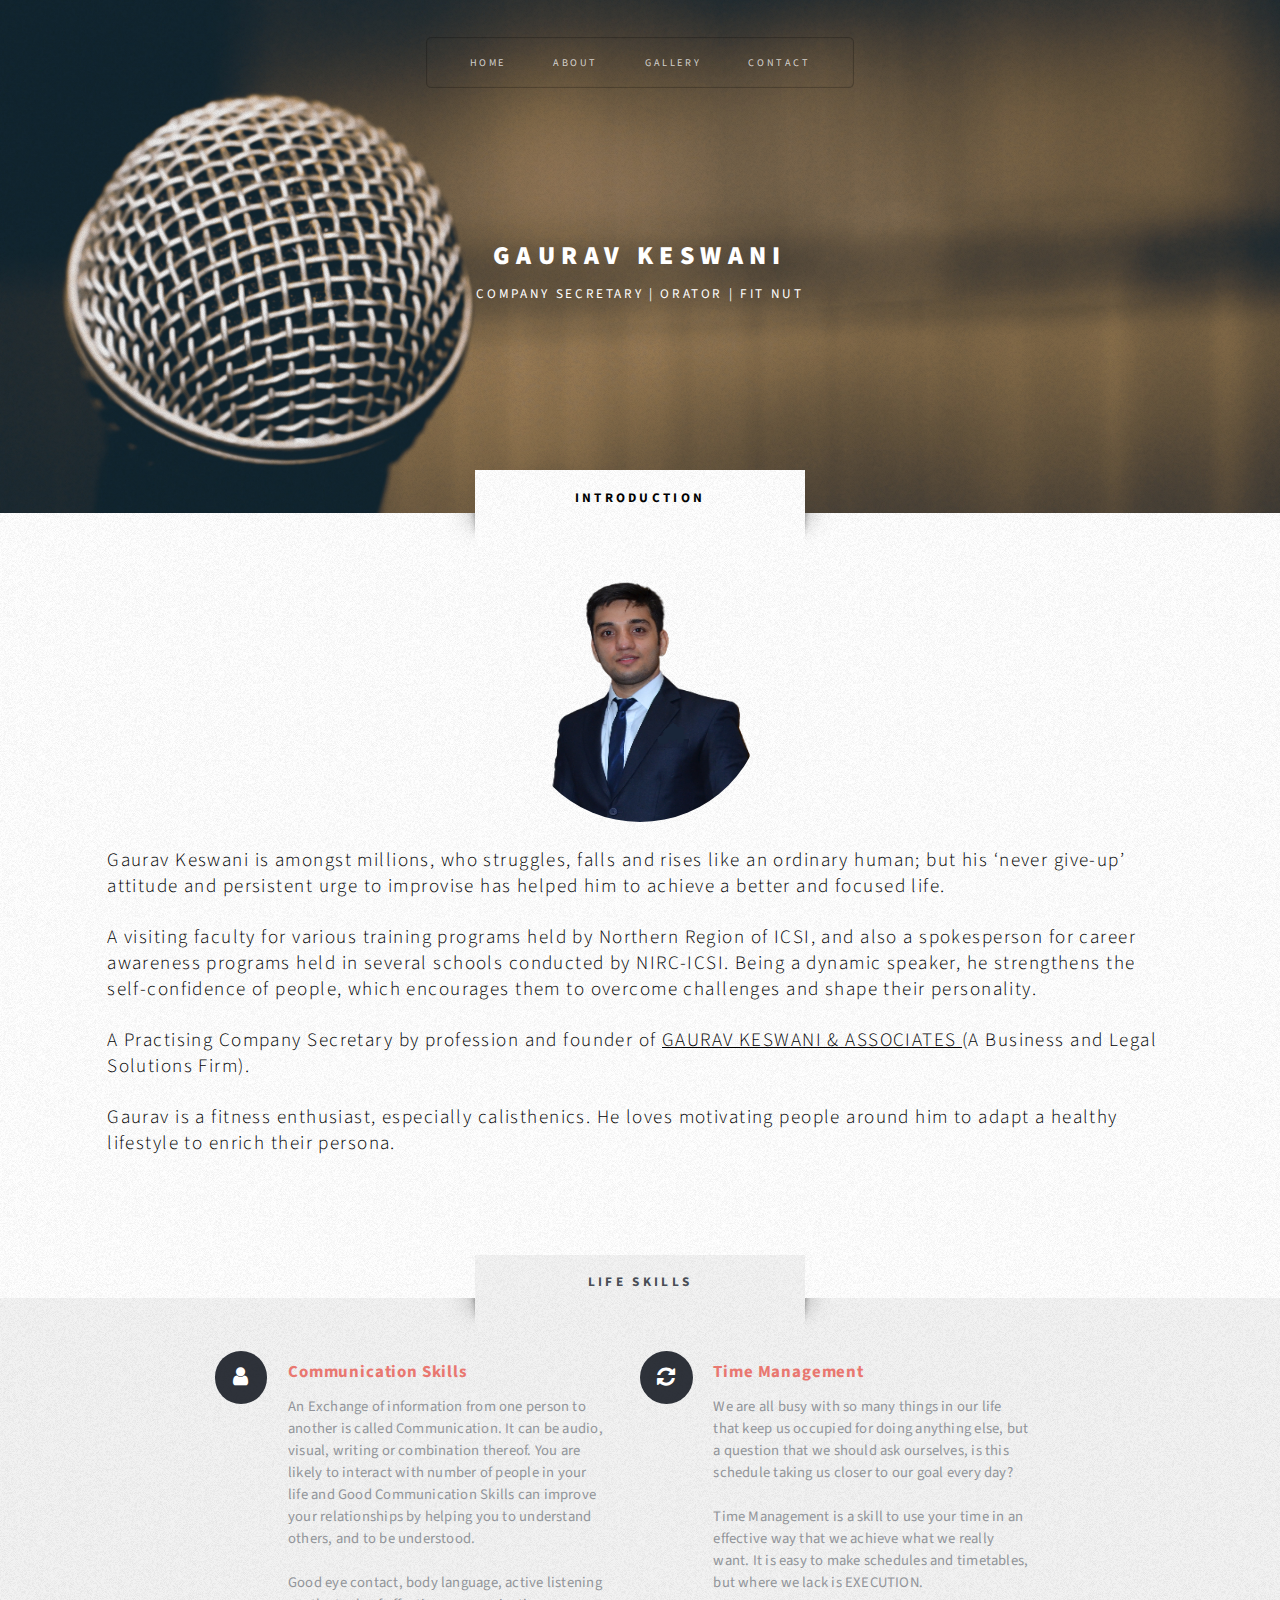
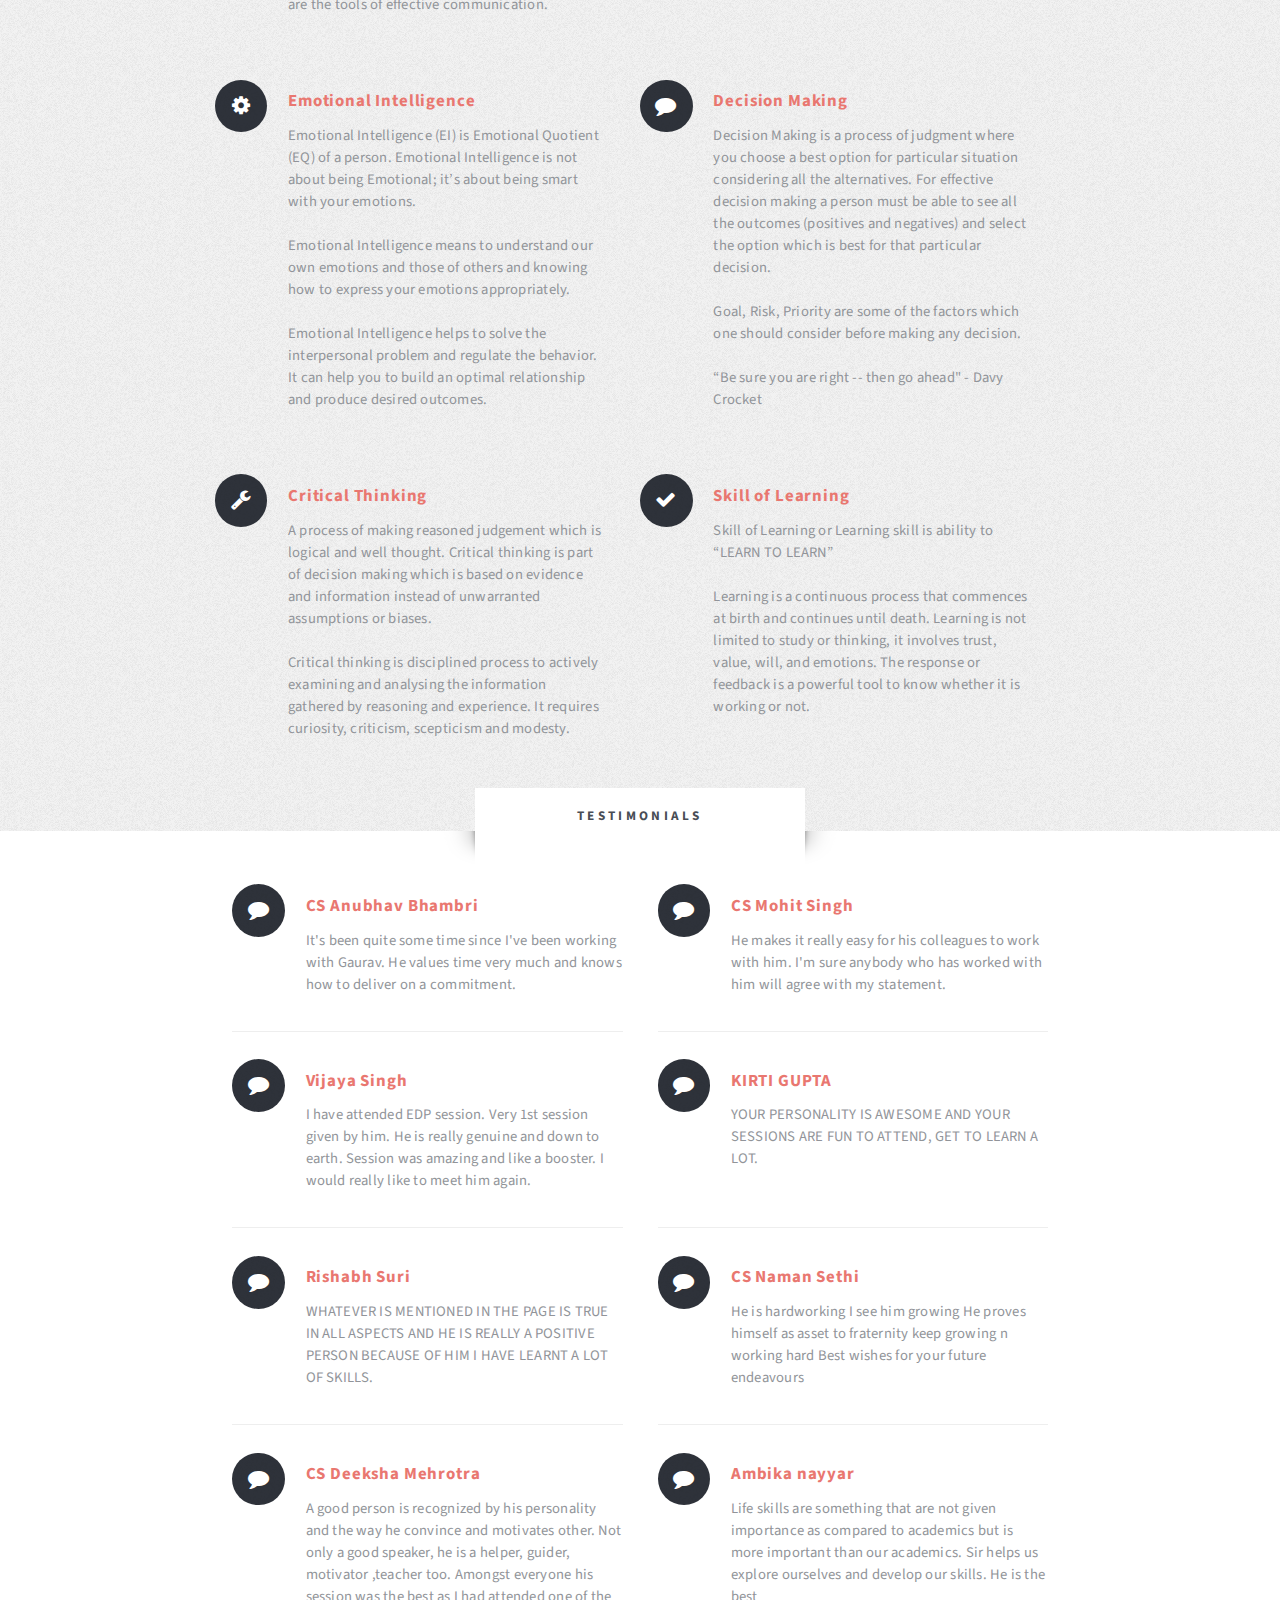
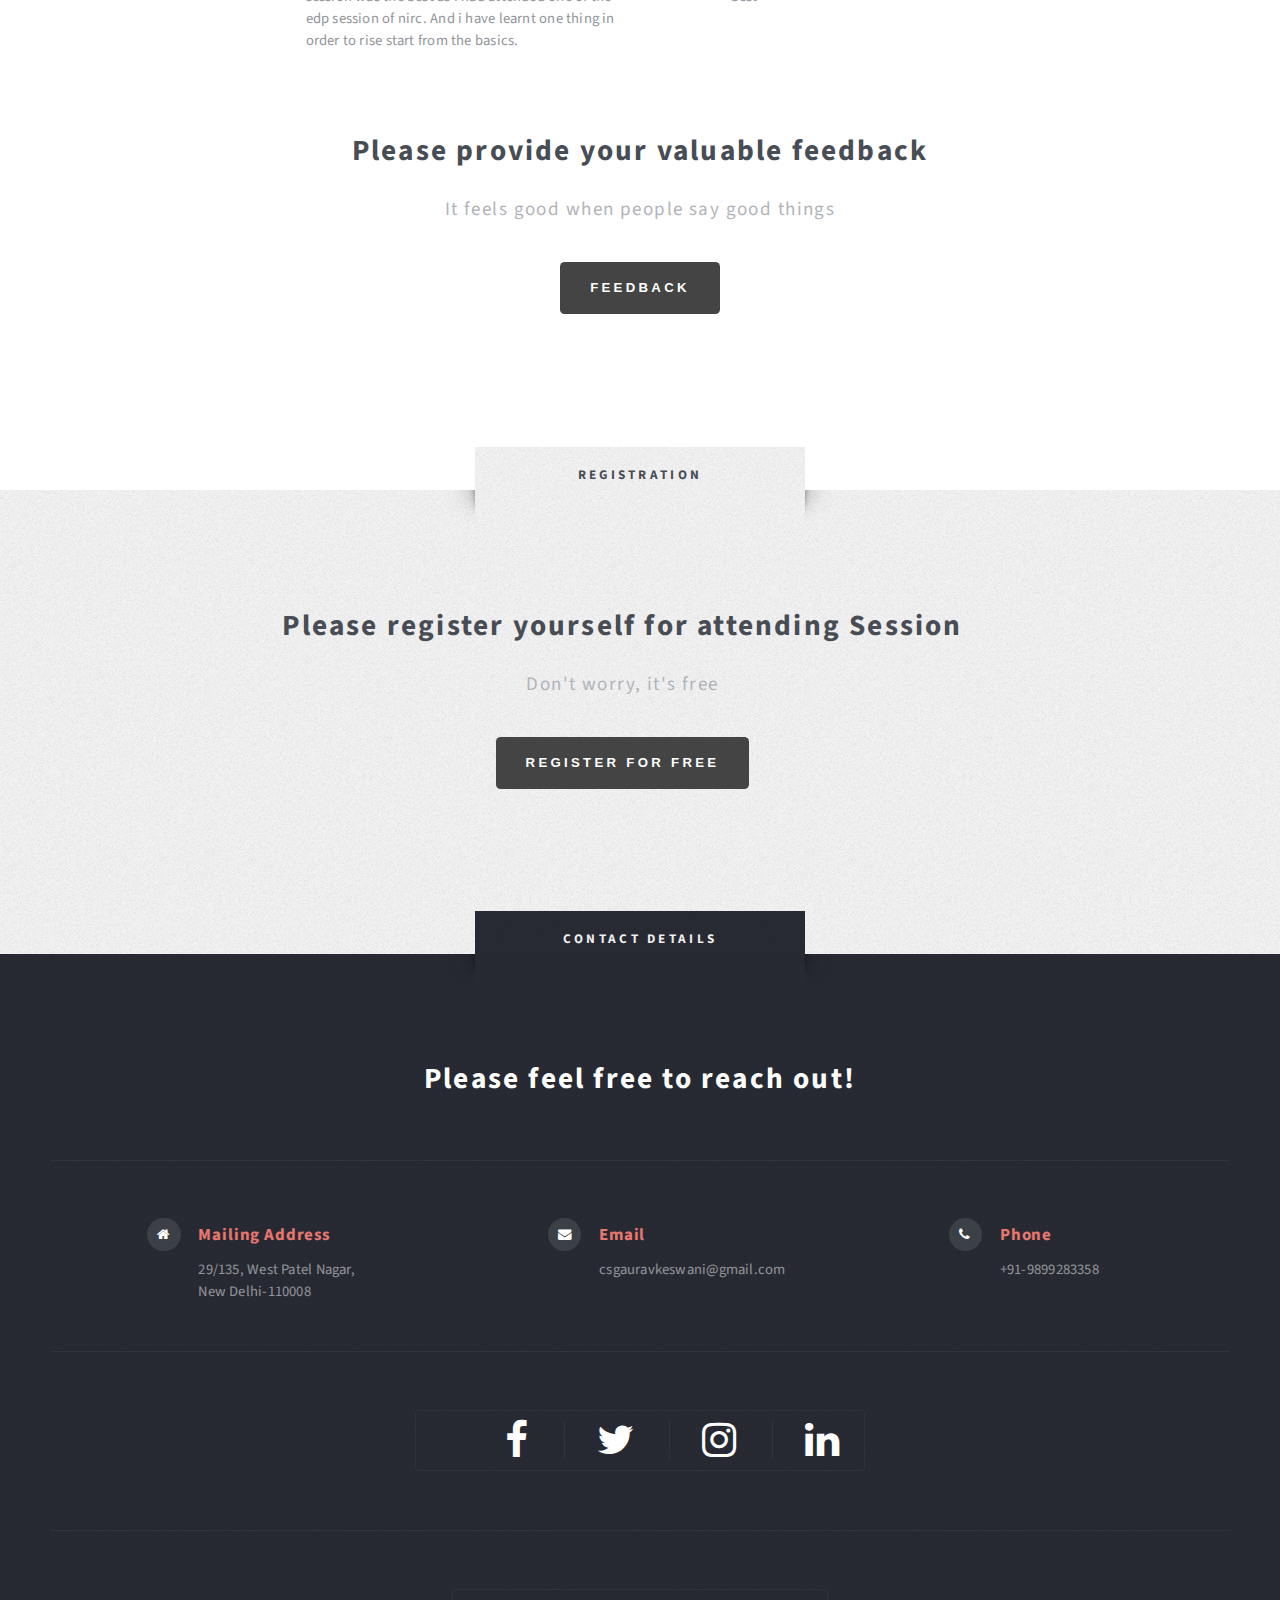
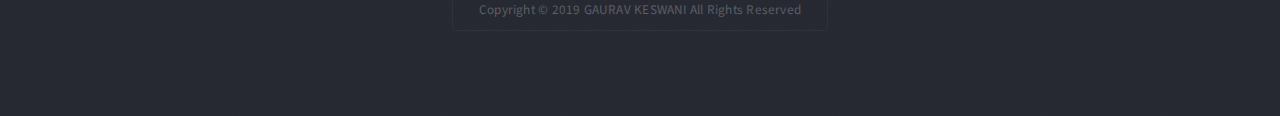
==== commit d265b1cb: "added feedback and changed pic" ====
--- a/index.html
+++ b/index.html
@@ -39,7 +39,7 @@
 				<section id="intro" class="wrapper style1">
 					<div class="title">Introduction</div>
 					<div class="container">
-						<img style="border-radius: 50%; width: 250px; height: 250px" src="./images/gaurav.jpg"/>
+						<img style="border-radius: 50%; width: 250px; height: 250px" src="./images/pic-removebg-preview.png"/>
 						<p class="style2">
 							Gaurav Keswani is amongst millions, who struggles,  falls and rises like an ordinary human; but his ‘never give-up’ attitude and persistent urge to improvise has helped him to achieve a better and focused life. <br/> <br/>
 							A visiting faculty for various training programs held by Northern Region of ICSI, and also a spokesperson for career awareness programs held in several schools conducted by NIRC-ICSI. Being a dynamic speaker, he strengthens the self-confidence of people, which encourages them to overcome challenges and shape their personality.<br/> <br/>
@@ -132,6 +132,42 @@
 										<section>
 											<h3 class="icon fa-comment">CS Mohit Singh</h3>
 											<p>He makes it really easy for his colleagues to work with him. I'm sure anybody who has worked with him will agree with my statement.</p>
+										</section>
+									</div>
+									<div class="col-6 col-12-medium">
+										<section>
+											<h3 class="icon fa-comment">Vijaya Singh</h3>
+											<p>I have attended EDP session. Very 1st session given by him. He is really genuine and down to earth. Session was amazing and like a booster. I would really like to meet him again.</p>
+										</section>
+									</div>
+									<div class="col-6 col-12-medium">
+										<section>
+											<h3 class="icon fa-comment">KIRTI GUPTA</h3>
+											<p>YOUR PERSONALITY IS AWESOME AND YOUR SESSIONS ARE FUN TO ATTEND, GET TO LEARN A LOT.</p>
+										</section>
+									</div>
+									<div class="col-6 col-12-medium">
+										<section>
+											<h3 class="icon fa-comment">Rishabh Suri</h3>
+											<p>WHATEVER IS MENTIONED IN THE PAGE IS TRUE IN ALL ASPECTS AND HE IS REALLY A POSITIVE PERSON BECAUSE OF HIM I HAVE LEARNT A LOT OF SKILLS.</p>
+										</section>
+									</div>
+									<div class="col-6 col-12-medium">
+										<section>
+											<h3 class="icon fa-comment">CS Naman Sethi</h3>
+											<p>He is hardworking I see him growing He proves himself as asset to fraternity keep growing n working hard Best wishes for your future endeavours</p>
+										</section>
+									</div>
+									<div class="col-6 col-12-medium">
+										<section>
+											<h3 class="icon fa-comment">CS Deeksha Mehrotra</h3>
+											<p>A good person is recognized by his personality and the way he convince and motivates other. Not only a good speaker, he is a helper, guider, motivator ,teacher too. Amongst everyone his session was the best as I had attended one of the edp session of nirc. And i have learnt one thing in order to rise start from the basics.</p>
+										</section>
+									</div>
+									<div class="col-6 col-12-medium">
+										<section>
+											<h3 class="icon fa-comment">Ambika nayyar</h3>
+											<p>Life skills are something that are not given importance as compared to academics but is more important than our academics. Sir helps us explore ourselves and develop our skills. He is the best</p>
 										</section>
 									</div>
 								</div>
--- a/assets/css/main.css
+++ b/assets/css/main.css
@@ -2057,6 +2057,46 @@
 		padding: 0;
 	}
 
+	#header-gallery {
+		display: -moz-flex;
+		display: -webkit-flex;
+		display: -ms-flex;
+		display: flex;
+		-moz-align-items: center;
+		-webkit-align-items: center;
+		-ms-align-items: center;
+		align-items: center;
+		-moz-justify-content: center;
+		-webkit-justify-content: center;
+		-ms-justify-content: center;
+		justify-content: center;
+		position: relative;
+		height: 24em;
+		background: url("../../images/gallery_header.jpg") center center;
+		background-size: cover;
+		padding: 0;
+	}
+
+	#header-about {
+		display: -moz-flex;
+		display: -webkit-flex;
+		display: -ms-flex;
+		display: flex;
+		-moz-align-items: center;
+		-webkit-align-items: center;
+		-ms-align-items: center;
+		align-items: center;
+		-moz-justify-content: center;
+		-webkit-justify-content: center;
+		-ms-justify-content: center;
+		justify-content: center;
+		position: relative;
+		height: 24em;
+		background: url("../../images/about_header.jpg") center center;
+		background-size: cover;
+		padding: 0;
+	}
+
 		#header:before {
 			content: '';
 			position: absolute;
@@ -2112,7 +2152,7 @@
 		#nav > ul {
 			display: inline-block;
 			border-radius: 0.35em;
-			box-shadow: inset 0px 0px 1px 1px rgba(255, 255, 255, 0.25);
+			box-shadow: inset 0px 0px 1px 1px rgba(0, 0, 0, 0.25);
 			padding: 0 1.5em 0 1.5em;
 		}
 
@@ -3035,13 +3075,32 @@
 	margin-bottom: 100px;
 }
 
+@media (max-width: 700px) {
+	.gallery-item-container {
+		flex-direction: column;
+	}
+}
+
 .reverse {
 	flex-direction: row-reverse;
 }
 
+@media (max-width: 700px) {
+	.reverse {
+		flex-direction: column;
+	}
+}
+
 .gallery-item-container img {
 	width: 50%;
 	border-radius: 5px;
+}
+
+@media (max-width: 700px) {
+	.gallery-item-container img {
+		width: 100%;
+		margin-bottom: 30px;
+	}
 }
 
 .gallery-item-text {
@@ -3051,6 +3110,12 @@
 	color: black;
 }
 
+@media (max-width: 700px) {
+	.gallery-item-text {
+		width: 100%;
+	}
+}
+
 .gallery-item-text h1 {
 	margin-bottom: 30px;
 	font-size: 2em !important;
